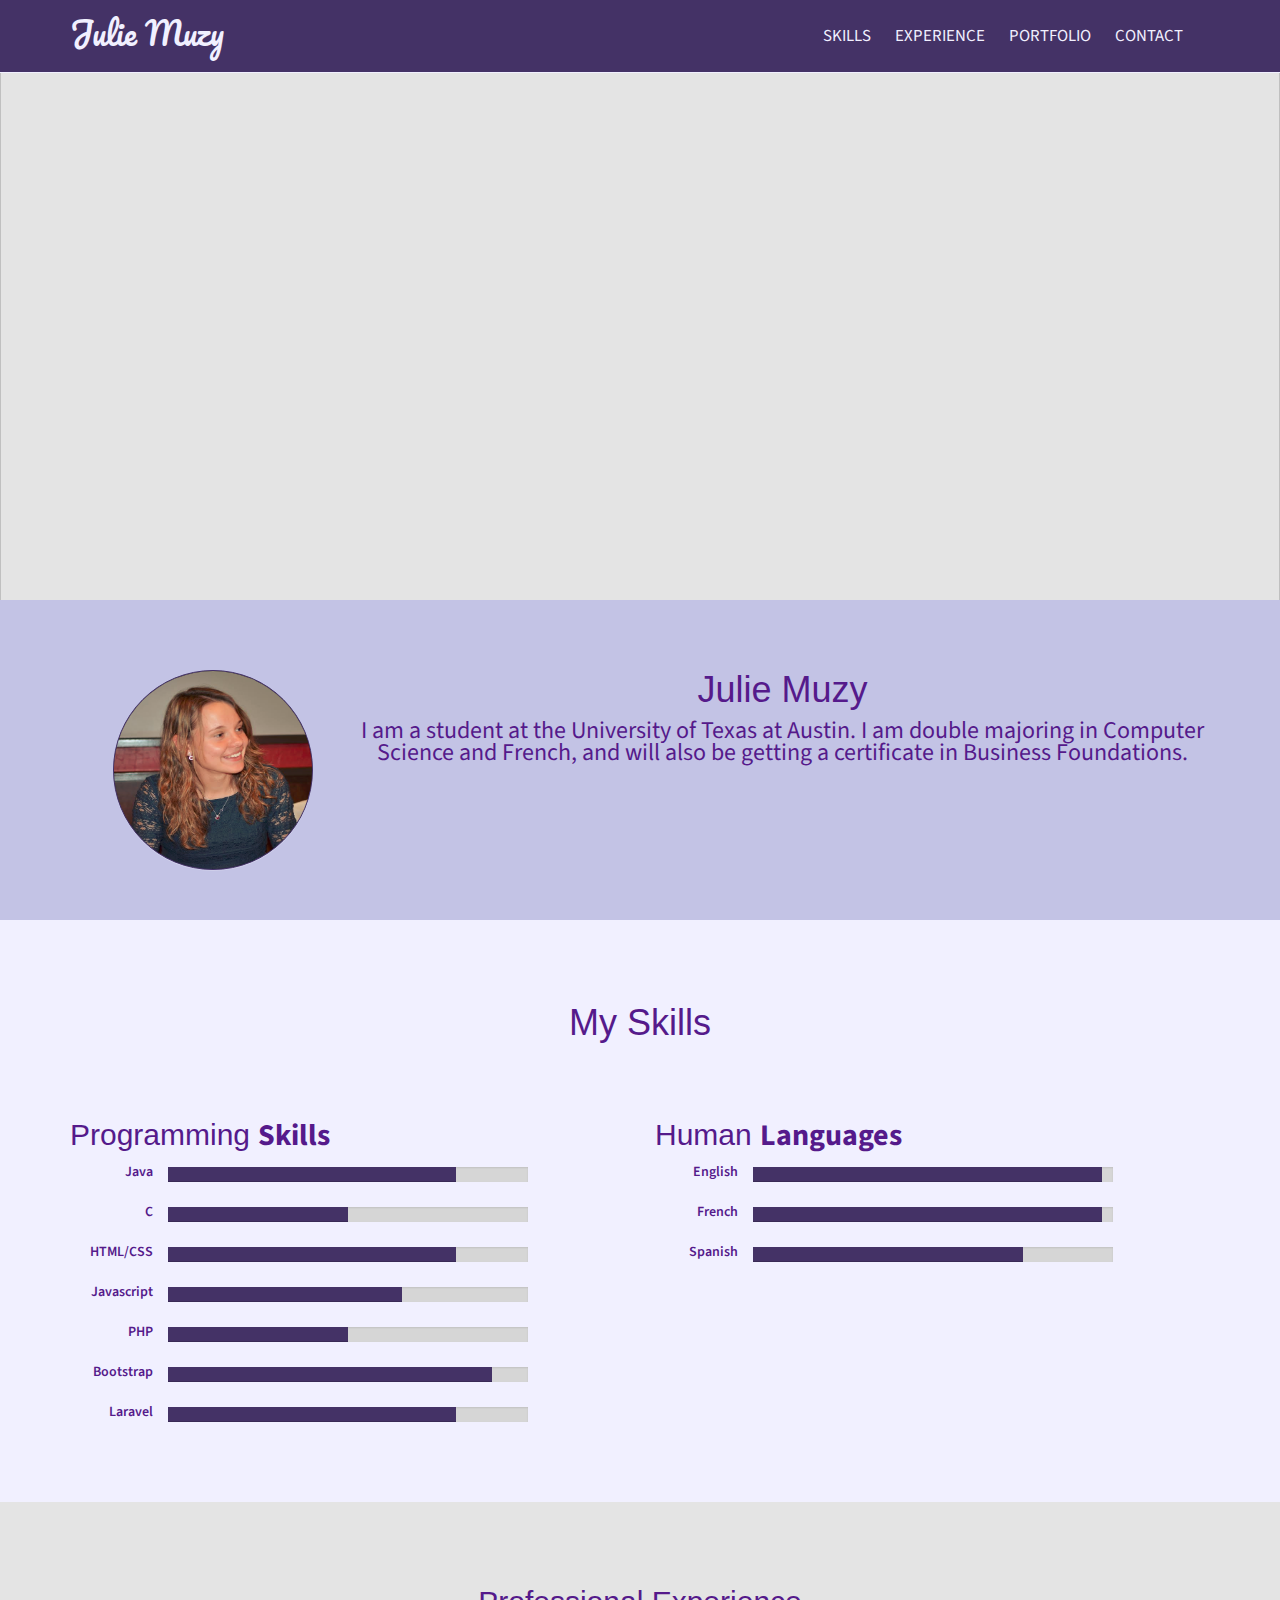
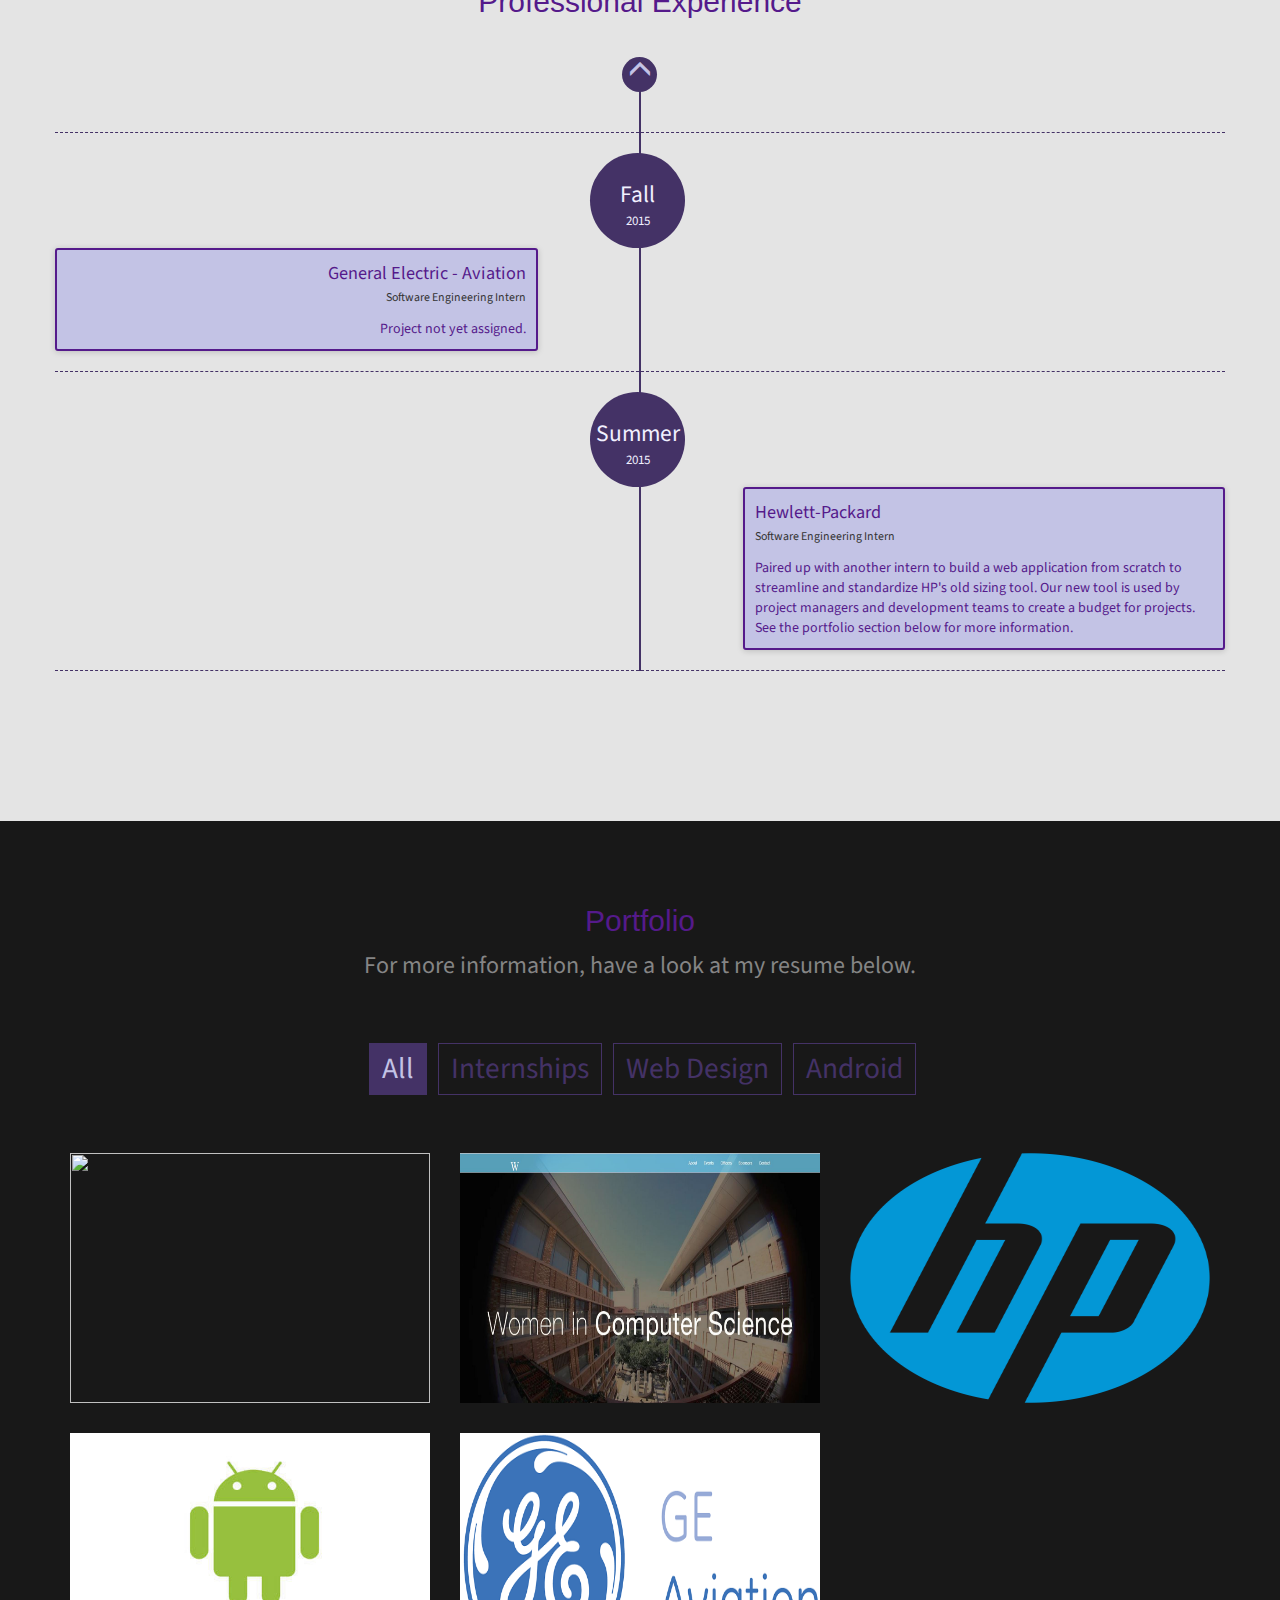
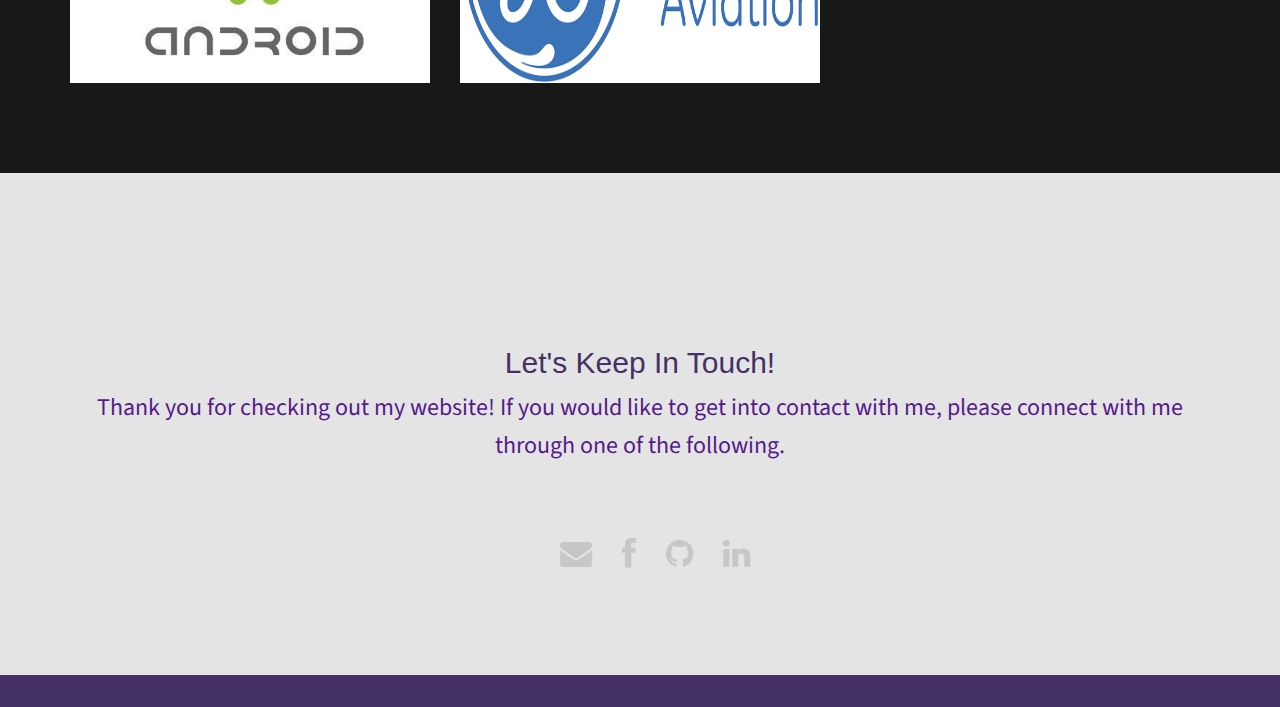
==== index.html @ 25f62593 "Adding current website" ====
<!doctype html>
<!--[if IE 7 ]>    <html lang="en-gb" class="isie ie7 oldie no-js"> <![endif]-->
<!--[if IE 8 ]>    <html lang="en-gb" class="isie ie8 oldie no-js"> <![endif]-->
<!--[if IE 9 ]>    <html lang="en-gb" class="isie ie9 no-js"> <![endif]-->
<!--[if (gt IE 9)|!(IE)]><!-->
<html lang="en-gb" class="no-js">
<!--<![endif]-->
<head>
    <meta charset="utf-8">
    <meta name="viewport" content="width=device-width, initial-scale=1, maximum-scale=1">
    <!--[if lt IE 9]> 
    <meta http-equiv="X-UA-Compatible" content="IE=edge,chrome=1">
    <![endif]-->
    <title>Julie Muzy</title>
    <meta name="description" content="">

    <!--[if lt IE 9]>
        <script src="http://html5shim.googlecode.com/svn/trunk/html5.js"></script>
    <![endif]-->
    <!--[if lte IE 8]>
		<script type="text/javascript" src="http://explorercanvas.googlecode.com/svn/trunk/excanvas.js"></script>
	<![endif]-->
    <!-- Bootstrap Stuff -->
    <link rel="stylesheet" href="bootstrap/css/bootstrap.min.css" />

    


    <!-- Neu Stuff -->
    <link rel="stylesheet" href="neu/css/bootstrap.min.css" />
    <link rel="stylesheet" type="text/css" href="neu/css/isotope.css" media="screen" />
    <link rel="stylesheet" href="neu/js/fancybox/jquery.fancybox.css" type="text/css" media="screen" />
    <link rel="stylesheet" type="text/css" href="neu/css/da-slider.css" />
    <!-- Owl Carousel Assets -->
    <link href="neu/js/owl-carousel/owl.carousel.css" rel="stylesheet">
    <link rel="stylesheet" href="neu/css/styles.css" />
    <!-- Font Awesome -->
    <link href="neu/font/css/font-awesome.min.css" rel="stylesheet">

    <link rel="stylesheet" href="bootstrap/css/myAdditions.css" />
</head>


<body>
    <header class="header">
        <div class="container">
            <nav class="navbar navbar-inverse" role="navigation">
                <div class="navbar-header">
                    <button type="button" id="nav-toggle" class="navbar-toggle" data-toggle="collapse" data-target="#main-nav">
                        <span class="sr-only">Toggle navigation</span>
                        <span class="icon-bar"></span>
                        <span class="icon-bar"></span>
                        <span class="icon-bar"></span>
                    </button>
                    <a href="#" class="navbar-brand scroll-top logo"><b>Julie Muzy</b></a>
                </div>
 

                <div id="main-nav" class="collapse navbar-collapse">
                    <ul class="nav navbar-nav" id="mainNav">
                        <li><a href="#skills" class="scroll-link">Skills</a></li>
                        <li><a href="#experience" class="scroll-link">Experience</a></li>
                        <li><a href="#portfolio" class="scroll-link">Portfolio</a></li>
                        <li><a href="#contactUs" class="scroll-link">Contact</a></li>
                    </ul>
                </div>
            </nav>
        </div>
    </header>


<!-- Top banner with pictures -->
    <div id="#top"></div>
    <section id="home">
    	<ul class="rslides">
		  <li><img src="images/header_pics/blue_bonnets.jpg" alt="" style="height: 600px; padding-top: 50px"></li>
		  <li><img src="images/header_pics/lac_anncey.jpg" alt="" style="height: 600px; padding-top: 50px"></li>
		  <li><img src="images/header_pics/machu_picchu.jpg" alt="" style="height: 600px; padding-top: 50px"></li>
		  <li><img src="images/header_pics/new_york.jpg" alt="" style="height: 600px; padding-top: 50px"></li>
		  <li><img src="images/header_pics/maisons_suspendues.jpg" alt="" style="height: 600px; padding-top: 50px"></li>
		</ul>
    </section>


    <!-- My face, description of me -->
    <section id="introText" style="background-color: #C3C3E5">
        <div class="container">
            <div class="text-center">
                <div class = "col-md-3">
                    <img class="cut-out circle mem" src="images/juliemuzy.jpg" alt = "Julie Muzy" />
                </div>
                <div class="col=md-9">
               		<h1 style="color: #551A8B">Julie Muzy</h1>
                    <p style="color: #551A8B; font-size: 24px; text-align: center">I am a student at the University of Texas at Austin. I am double majoring in Computer Science and French, and will also be getting a certificate in Business Foundations. </p>
                </div>
            </div>
        </div>
	</section>


    
    <!--Skills-->
    <section id="skills" class="secPad white" style="background-color: #F1F0FF">
    	<div class="container">
        	<div class="heading text-center">
                <h1 style="color: #551A8B">My Skills</h1>
            </div>
        	<div class="row">
                <div class="col-sm-6">
                    <h2 style="color: #551A8B">Programming <strong>Skills</strong></h2>
                    <div class="row">
                        <div class="col-md-2 skilltitle">Java</div>
                        <div class="col-md-8">
                            <div class="progress">
                                <div class="progress-bar" role="progressbar" aria-valuenow="80" aria-valuemin="0" aria-valuemax="100" style="width: 80%;">
                                    <span class="sr-only">80% Complete</span>
                                </div>
                            </div>
                        </div>
                    </div>
                    <div class="row">
                        <div class="col-md-2 skilltitle" >C</div>
                        <div class="col-md-8">
                            <div class="progress">
                                <div class="progress-bar" role="progressbar" aria-valuenow="50" aria-valuemin="0" aria-valuemax="100" style="width: 50%;">
                                    <span class="sr-only">50% Complete</span>
                                </div>
                            </div>
                        </div>
                    </div>
                    <div class="row">
                        <div class="col-md-2 skilltitle">HTML/CSS</div>
                        <div class="col-md-8">
                            <div class="progress">
                                <div class="progress-bar" role="progressbar" aria-valuenow="80" aria-valuemin="0" aria-valuemax="100" style="width: 80%;">
                                    <span class="sr-only">80% Complete</span>
                                </div>
                            </div>
                        </div>
                    </div>
                    <div class="row">
                        <div class="col-md-2 skilltitle">Javascript</div>
                        <div class="col-md-8">
                            <div class="progress">
                                <div class="progress-bar" role="progressbar" aria-valuenow="65" aria-valuemin="0" aria-valuemax="100" style="width: 65%;">
                                    <span class="sr-only">65% Complete</span>
                                </div>
                            </div>
                        </div>
                    </div> 
                    <div class="row">
                        <div class="col-md-2 skilltitle">PHP</div>
                        <div class="col-md-8">
                            <div class="progress">
                                <div class="progress-bar" role="progressbar" aria-valuenow="50" aria-valuemin="0" aria-valuemax="100" style="width: 50%;">
                                    <span class="sr-only">50% Complete</span>
                                </div>
                            </div>
                        </div>
                    </div>  
                    <div class="row">
                        <div class="col-md-2 skilltitle">Bootstrap</div>
                        <div class="col-md-8">
                            <div class="progress">
                                <div class="progress-bar" role="progressbar" aria-valuenow="90" aria-valuemin="0" aria-valuemax="100" style="width: 90%;">
                                    <span class="sr-only">90% Complete</span>
                                </div>
                            </div>
                        </div>
                    </div>
                    <div class="row">
                        <div class="col-md-2 skilltitle">Laravel</div>
                        <div class="col-md-8">
                            <div class="progress">
                                <div class="progress-bar" role="progressbar" aria-valuenow="80" aria-valuemin="0" aria-valuemax="100" style="width: 80%;">
                                    <span class="sr-only">80% Complete</span>
                                </div>
                            </div>
                        </div>
                    </div> 
                </div>



                <div class="col-sm-6">
                    <h2 style="color: #551A8B">Human <strong>Languages</strong></h2>
                    <div class="row">
                        <div class="col-md-2 skilltitle">English</div>
                        <div class="col-md-8">
                            <div class="progress">
                                <div class="progress-bar" role="progressbar" aria-valuenow="97" aria-valuemin="0" aria-valuemax="100" style="width: 97%;">
                                    <span class="sr-only">97% Complete</span>
                                </div>
                            </div>
                        </div>
                    </div>
                    <div class="row">
                        <div class="col-md-2 skilltitle">French</div>
                        <div class="col-md-8">
                            <div class="progress">
                                <div class="progress-bar" role="progressbar" aria-valuenow="97" aria-valuemin="0" aria-valuemax="100" style="width: 97%;">
                                    <span class="sr-only">97% Complete</span>
                                </div>
                            </div>
                        </div>
                    </div>
                    <div class="row">
                        <div class="col-md-2 skilltitle">Spanish</div>
                        <div class="col-md-8">
                            <div class="progress">
                                <div class="progress-bar" role="progressbar" aria-valuenow="75" aria-valuemin="0" aria-valuemax="100" style="width: 75%;">
                                    <span class="sr-only">75% Complete</span>
                                </div>
                            </div>
                        </div>
                    </div>
                </div>
            </div>
        </div>        
    </section>
    

    <!--Experience - most recent at the top-->
    <section id="experience" class="secPad">
    	<div class="container">     
           <div class="heading text-center">
                <h2 style="color: #551A8B">Professional Experience</h2>
            </div>
	        <div id="timeline">
		        <div class="row timeline-movement timeline-movement-top">
			        <div class="timeline-badge timeline-future-movement">
			            <span class="glyphicon glyphicon-menu-up"></span>
			        </div>
	    		</div>


	    		<!-- ADD NEW EXPERIENCE HERE -->


				<!-- GE Aviation- Software Engineering Intern - Fall 2015 -->
			    <div class="row timeline-movement">
			        <div class="timeline-badge">
			            <span class="timeline-balloon-date-day">Fall</span>
			            <span class="timeline-balloon-date-month">2015</span>
			        </div>
			        <div class="col-sm-6  timeline-item">
			            <div class="row">
			                <div class="col-sm-10">
			                    <div class="timeline-panel credits">
			                        <ul class="timeline-panel-ul">
			                            <li><span class="importo">General Electric - Aviation</span></li>
			                            <li><p><small class="text-muted">Software Engineering Intern</small></p> </li>
			                            <li><span class="causale">Project not yet assigned.</span> </li>
			                            
			                        </ul>
			                    </div>
			                </div>
			            </div>
			        </div>
			    </div> <!-- end GE -->

			    <!-- HP- Software Engineering Intern - Summer 2015 -->
			    <div class="row timeline-movement">
			        <div class="timeline-badge">
			            <span class="timeline-balloon-date-day">Summer</span>
			            <span class="timeline-balloon-date-month">2015</span>
			        </div>
					<div class="col-sm-offset-6 col-sm-6  timeline-item">
			            <div class="row">
			                <div class="col-sm-offset-2 col-sm-10">
			                    <div class="timeline-panel debits">
			                        <ul class="timeline-panel-ul">
			                            <li><span class="importo">Hewlett-Packard</span></li>
			                            <li><p><small class="text-muted">Software Engineering Intern</small></p> </li>
			                            <li><span class="causale">Paired up with another intern to build a web application from scratch to streamline and standardize HP's old sizing tool. Our new tool is used by project managers and development teams to create a budget for projects. See the portfolio section below for more information. </span> </li>
			                            
			                        </ul>
			                    </div>
			    
			                </div>
			            </div>
			        </div>
			    </div> <!-- end HP -->
			</div>
		</div>
	</section>
    
  
   <!--Portfolio-->
    <section id="portfolio" class="page-section section appear clearfix secPad">
        <div class="container">
            <div class="heading text-center">
                <h2 style="color: #551A8B">Portfolio</h2>
                <p style="font-size: 24px;">For more information, have a look at my resume below.</p>
            </div>

            <div class="row">
                <nav id="filter" class="col-md-12 text-center">
                    <ul>
                        <li><a href="#" class="current btn-theme btn-small" data-filter="*">All</a></li>
                        <li><a href="#" class="btn-theme btn-small" data-filter=".internship">Internships</a></li>
                        <li><a href="#" class="btn-theme btn-small" data-filter=".web">Web Design</a></li>
                        <li><a href="#" class="btn-theme btn-small" data-filter=".android">Android</a></li>
                    </ul>
                </nav>
                <div class="col-md-12">
                    <div class="row">
                        <div class="portfolio-items isotopeWrapper clearfix" id="3">

                        <!-- Resume -->
                        	<article class="col-sm-4 isotopeItem">
                                <div class="portfolio-item">
                                    <img src="images/resume_screenshot.jpg"/>
                                    <div class="portfolio-desc align-center">
                                        <div class="folio-info">
                                            <a href="images/website_resume.pdf"class="fancybox">
                                                <h5>Resume</h5>
                                                <i class="fa fa-arrows-alt fa-2x"></i></a>
                                        </div>
                                    </div>
                                </div>
                            </article>
                            
                            <!-- WiCS Website -->
                            <article class="col-sm-4 isotopeItem web">
                                <div class="portfolio-item">
                                    <img src="wics/wics_homescreen.jpg" alt="" />
                                    <div class="portfolio-desc align-center">
                                        <div class="folio-info">
                                            <a href="wics/index.html" class="fancybox">
                                                <h5>WiCS Website</h5>
                                                <i class="fa fa-arrows-alt fa-2x"></i></a>
                                        </div>
                                    </div>
                                </div>
                            </article>

                            <!-- HP Summer 2015 -->
                            <article class="col-sm-4 isotopeItem web internship">
                                <div class="portfolio-item">
                                    <img src="images/hp_logo.png" alt="" />
                                    <div class="portfolio-desc align-center">
                                        <div class="folio-info">
                                            <a href="hpInternship2015.html" class="fancybox">
                                                <h5>Hewlett-Packard</h5>
                                                <i class="fa fa-arrows-alt fa-2x"></i></a>
                                        </div>
                                    </div>
                                </div>
                            </article>

                            <!-- CodeU Summer 2015 -->
                            <article class="col-sm-4 isotopeItem android">
                                <div class="portfolio-item">
                                    <img src="images/android_logo.jpg" alt="" />
                                    <div class="portfolio-desc align-center">
                                        <div class="folio-info">
                                            <a href="https://play.google.com/store/apps/details?id=com.cooku" class="fancybox">
                                                <h5>Google CodeU</h5>
                                                <i class="fa fa-arrows-alt fa-2x"></i></a>
                                        </div>
                                    </div>
                                </div>
                            </article>

                            <!-- GE Fall 2015 -->
                            <article class="col-sm-4 isotopeItem internship">
                                <div class="portfolio-item">
                                    <img src="images/ge_logo.png" alt="" />
                                    <div class="portfolio-desc align-center">
                                        <div class="folio-info">
                                            <a href="images/ge_logo.png" class="fancybox">
                                                <h5>GE Aviation</h5>
                                                <h6>Coming Fall 2015</h6>
                                                <i class="fa fa-arrows-alt fa-2x"></i></a>
                                        </div>
                                    </div>
                                </div>
                            </article>

                            
    
                        </div>
                    </div>
                </div>
            </div>
        </div>
    </section>

	<!--Contact -->
    <section id="contactUs" class="page-section secPad">
        <div class="container">
            <div class="row">
                <div class="heading text-center">
                    <!-- Heading -->
                    <h2>Let's Keep In Touch!</h2>
                    <p style="color: #551A8B; font-size: 24px; text-align: center">Thank you for checking out my website! If you would like to get into contact with me, please connect with me through one of the following. </p>
                </div>
            </div>
            <!-- Links to contect me -->
            <div class="container">
	            <div class="social text-center">
	            	<a href="mailto: julie.muzy@utexas.edu"><i class="fa fa-envelope"></i></a>
	                <a href="https://www.facebook.com/julie.muzy"><i class="fa fa-facebook"></i></a>
	                <a href="https://github.com/JulieM13"><i class="fa fa-github"></i></a>
	                <a href="https://www.linkedin.com/in/juliemuzy"><i class="fa fa-linkedin"></i></a>
	            </div>
	            <div class="clear"></div>
	        </div>
        </div>
    </section>

    <!-- Fake footer, smaller than normal footer -->
    <section id="fake_footer">
	    <div class="row" style="background-color: #443266; margin-left: 0px; margin-right: 0px">
	    	<p style="color: transparent">&nbsp;</p>
	    </div>
    </section>
    
    <!--[if lte IE 8]><script src="//ajax.googleapis.com/ajax/libs/jquery/1.11.0/jquery.min.js"></script><![endif]-->
    <script src="neu/js/modernizr-latest.js"></script>
    <script src="neu/js/jquery-1.8.2.min.js" type="text/javascript"></script>
    <script src="neu/js/bootstrap.min.js" type="text/javascript"></script>
    <script src="neu/js/jquery.isotope.min.js" type="text/javascript"></script>
    <script src="neu/js/fancybox/jquery.fancybox.pack.js" type="text/javascript"></script>
    <script src="neu/js/jquery.nav.js" type="text/javascript"></script>
    <script src="neu/js/jquery.cslider.js" type="text/javascript"></script>
    <script src="neu/js/custom.js" type="text/javascript"></script>
    <script src="neu/js/owl-carousel/owl.carousel.js"></script>
    <script src="neu/js/responsiveslides.min.js" type="text/javascript"></script>




	<script>
	  $(function() {
	    $(".rslides").responsiveSlides();
	  });

	  $(".rslides").responsiveSlides({
		  auto: true,             // Boolean: Animate automatically, true or false
		  speed: 500,            // Integer: Speed of the transition, in milliseconds
		  timeout: 4000,          // Integer: Time between slide transitions, in milliseconds
		  pager: false,           // Boolean: Show pager, true or false
		  nav: false,             // Boolean: Show navigation, true or false
		  random: false,          // Boolean: Randomize the order of the slides, true or false
		  pause: false,           // Boolean: Pause on hover, true or false
		  pauseControls: true,    // Boolean: Pause when hovering controls, true or false
		  prevText: "Previous",   // String: Text for the "previous" button
		  nextText: "Next",       // String: Text for the "next" button
		  maxwidth: "",           // Integer: Max-width of the slideshow, in pixels
		  navContainer: "",       // Selector: Where controls should be appended to, default is after the 'ul'
		  manualControls: "",     // Selector: Declare custom pager navigation
		  namespace: "rslides",   // String: Change the default namespace used
		  before: function(){},   // Function: Before callback
		  after: function(){}     // Function: After callback
		});

	</script>

<!-- Google Analytics -->
	<script>
  (function(i,s,o,g,r,a,m){i['GoogleAnalyticsObject']=r;i[r]=i[r]||function(){
  (i[r].q=i[r].q||[]).push(arguments)},i[r].l=1*new Date();a=s.createElement(o),
  m=s.getElementsByTagName(o)[0];a.async=1;a.src=g;m.parentNode.insertBefore(a,m)
  })(window,document,'script','//www.google-analytics.com/analytics.js','ga');

  ga('create', 'UA-65747106-1', 'auto');
  ga('send', 'pageview');

</script>


</body>
</html>
---- neu/css/isotope.css ----
/* Start: Recommended Isotope styles */

/**** Isotope Filtering ****/

.isotope-item {
  z-index: 2;
}

.isotope-hidden.isotope-item {
  pointer-events: none;
  z-index: 1;
}

/**** Isotope CSS3 transitions ****/

.isotope,
.isotope .isotope-item {
  -webkit-transition-duration: 0.8s;
     -moz-transition-duration: 0.8s;
      -ms-transition-duration: 0.8s;
       -o-transition-duration: 0.8s;
          transition-duration: 0.8s;
}

.isotope {
  -webkit-transition-property: height, width;
     -moz-transition-property: height, width;
      -ms-transition-property: height, width;
       -o-transition-property: height, width;
          transition-property: height, width;
}

.isotope .isotope-item {
  -webkit-transition-property: -webkit-transform, opacity;
     -moz-transition-property:    -moz-transform, opacity;
      -ms-transition-property:     -ms-transform, opacity;
       -o-transition-property:         top, left, opacity;
          transition-property:         transform, opacity;
}

/**** disabling Isotope CSS3 transitions ****/

.isotope.no-transition,
.isotope.no-transition .isotope-item,
.isotope .isotope-item.no-transition {
  -webkit-transition-duration: 0s;
     -moz-transition-duration: 0s;
      -ms-transition-duration: 0s;
       -o-transition-duration: 0s;
          transition-duration: 0s;
}

/* End: Recommended Isotope styles */



/* disable CSS transitions for containers with infinite scrolling*/
.isotope.infinite-scrolling {
  -webkit-transition: none;
     -moz-transition: none;
      -ms-transition: none;
       -o-transition: none;
          transition: none;
}



/**** Isotope styles ****/

/* required for containers to inherit vertical size from window */
/*html,
body {
  height: 100%;
}*/

#container {
  border: 1px solid #666;
  padding: 5px;
  margin-bottom: 20px;
}

.element {
  width: 110px;
  height: 110px;
  margin: 5px;
  float: left;
  overflow: hidden;
  position: relative;
  background: #888;
  color: #222;
  -webkit-border-top-right-radius: 1.2em;
      -moz-border-radius-topright: 1.2em;
          border-top-right-radius: 1.2em;
}

.element.alkali          { background: #F00; background: hsl(   0, 100%, 50%); }
.element.alkaline-earth  { background: #F80; background: hsl(  36, 100%, 50%); }
.element.lanthanoid      { background: #FF0; background: hsl(  72, 100%, 50%); }
.element.actinoid        { background: #0F0; background: hsl( 108, 100%, 50%); }
.element.transition      { background: #0F8; background: hsl( 144, 100%, 50%); }
.element.post-transition { background: #0FF; background: hsl( 180, 100%, 50%); }
.element.metalloid       { background: #08F; background: hsl( 216, 100%, 50%); }
.element.other.nonmetal  { background: #00F; background: hsl( 252, 100%, 50%); }
.element.halogen         { background: #F0F; background: hsl( 288, 100%, 50%); }
.element.noble-gas       { background: #F08; background: hsl( 324, 100%, 50%); }


.element * {
  position: absolute;
  margin: 0;
}

.element .symbol {
  left: 0.2em;
  top: 0.4em;
  font-size: 3.8em;
  line-height: 1.0em;
  color: #FFF;
}
.element.large .symbol {
  font-size: 4.5em;
}

.element.fake .symbol {
  color: #000;
}

.element .name {
  left: 0.5em;
  bottom: 1.6em;
  font-size: 1.05em;
}

.element .weight {
  font-size: 0.9em;
  left: 0.5em;
  bottom: 0.5em;
}

.element .number {
  font-size: 1.25em;
  font-weight: bold;
  color: hsla(0,0%,0%,.5);
  right: 0.5em;
  top: 0.5em;
}

.variable-sizes .element.width2 { width: 230px; }

.variable-sizes .element.height2 { height: 230px; }

.variable-sizes .element.width2.height2 {
  font-size: 2.0em;
}

.element.large,
.variable-sizes .element.large,
.variable-sizes .element.large.width2.height2 {
  font-size: 3.0em;
  width: 350px;
  height: 350px;
  z-index: 100;
}

.clickable .element:hover {
  cursor: pointer;
}

.clickable .element:hover h3 {
  text-shadow:
    0 0 10px white,
    0 0 10px white
  ;
}

.clickable .element:hover h2 {
  color: white;
}
---- neu/css/da-slider.css ----
.da-slider{
	width: 100%;
	min-width: 520px;
	height: 500px;
	position: relative;
	margin: 4% auto;
	overflow: hidden;
	/*background: transparent url(../images/waves.gif) repeat 0% 0%;
	border-top: 8px solid #efc34a;
	border-bottom: 8px solid #efc34a;
	box-shadow: 0px 1px 1px rgba(0,0,0,0.2), 0px -2px 1px #fff;*/ 
	-webkit-transition: background-position 1s ease-out 0.3s;
	-moz-transition: background-position 1s ease-out 0.3s;
	-o-transition: background-position 1s ease-out 0.3s;
	-ms-transition: background-position 1s ease-out 0.3s;
	transition: background-position 1s ease-out 0.3s;
}
.da-slide{
	position: absolute;
	width: 100%;
	height: 100%;
	top: 0px;
	left: 0px; 
	text-align: left;
}
.da-slide-current{
	z-index: 1000;
}
.da-slider-fb .da-slide{
	left: 100%;
}
.da-slider-fb  .da-slide.da-slide-current{
	left: 0px;
}
.da-slide h2,
.da-slide p,
.da-slide .da-link,
.da-slide .da-img{
	position: absolute;
	opacity: 0;
	left: 110%;
}
.da-slider-fb .da-slide h2,
.da-slider-fb .da-slide p,
.da-slider-fb .da-slide .da-link{
	left: 10%;
	opacity: 1;
}
.da-slider-fb .da-slide .da-img{
	left: 60%;
	opacity: 1;
}
.da-slide h2{
	color: #fff;
	font-size: 66px;
	width: 50%;
	top: 60px;
	white-space: nowrap;
	z-index: 10;
	text-shadow: 1px 1px 1px rgba(0,0,0,0.1); 
	font-weight: 700;
}
.da-slide p{
	width: 45%;
	top: 155px;
	color: #916c05;
	font-size: 18px;
	line-height: 26px;
	height: 80px;
	overflow: hidden;
	font-style: italic;
	font-weight: 400;
	font-style: italic;
}
.da-slide .da-img{
	text-align: center;
	width: 30%;
	top: 70px;
	height: 256px;
	line-height: 320px;
	left: 110%; /*60%*/
}
.da-slide .da-link{
	top: 270px; /*depends on p height*/
	color: #fff;
	text-shadow: 1px 1px 1px rgba(0,0,0,0.2);
	border: 3px solid rgba(255,255,255,0.8);
	padding: 2px 20px 0px;
	font-size: 16px;
	line-height: 30px;
	width: auto;
	text-align: center;
	background: rgba(255,255,255,0.2);
}
.da-slide .da-link:hover{
	background: rgba(255,255,255,0.3);
}
.da-dots{
	width: 100%;
	position: absolute;
	text-align: center;
	left: 0px;
	bottom: 20px;
	z-index: 2000;
	-moz-user-select: none;
	-webkit-user-select: none;
}
.da-dots span{
	display: inline-block;
	position: relative;
	width: 12px;
	height: 12px;
	border-radius: 50%;
	background: #fb6c00;
	margin: 3px;
	cursor: pointer;
	box-shadow: 
		1px 1px 1px rgba(0,0,0,0.1) inset, 
		1px 1px 1px rgba(255,255,255,0.1);
}
.da-dots span.da-dots-current:after{
	content: '';
	width: 8px;
	height: 8px;
	position: absolute;
	top: 2px;
	left: 2px;
	border-radius: 50%;
	background: rgb(255,255,255);
	background: -moz-linear-gradient(top, rgba(255,255,255,1) 0%, rgba(246,246,246,1) 47%, rgba(237,237,237,1) 100%);
	background: -webkit-gradient(linear, left top, left bottom, color-stop(0%,rgba(255,255,255,1)), color-stop(47%,rgba(246,246,246,1)), color-stop(100%,rgba(237,237,237,1)));
	background: -webkit-linear-gradient(top, rgba(255,255,255,1) 0%,rgba(246,246,246,1) 47%,rgba(237,237,237,1) 100%);
	background: -o-linear-gradient(top, rgba(255,255,255,1) 0%,rgba(246,246,246,1) 47%,rgba(237,237,237,1) 100%);
	background: -ms-linear-gradient(top, rgba(255,255,255,1) 0%,rgba(246,246,246,1) 47%,rgba(237,237,237,1) 100%);
	background: linear-gradient(top, rgba(255,255,255,1) 0%,rgba(246,246,246,1) 47%,rgba(237,237,237,1) 100%);
	filter: progid:DXImageTransform.Microsoft.gradient( startColorstr='#ffffff', endColorstr='#ededed',GradientType=0 );
}
.da-arrows{
	-moz-user-select: none;
	-webkit-user-select: none;
}
.da-arrows span{
	position: absolute;
	top: 50%;
	height: 30px;
	width: 30px;
	border-radius: 50%;
	background:rgba(255, 255, 255, 0.29);    
	cursor: pointer;
	z-index: 2000;
	opacity: 0;
	box-shadow: 
		1px 1px 1px rgba(0,0,0,0.1) inset, 
		1px 1px 1px rgba(255,255,255,0.1);
	-webkit-transition: opacity 0.4s ease-in-out-out 0.2s;
	-moz-transition: opacity 0.4s ease-in-out-out 0.2s;
	-o-transition: opacity 0.4s ease-in-out-out 0.2s;
	-ms-transition: opacity 0.4s ease-in-out-out 0.2s;
	transition: opacity 0.4s ease-in-out-out 0.2s;
}
.da-slider:hover .da-arrows span{
	opacity: 1;
}
.da-arrows span:after{
	content: '';
	position: absolute;
	width: 20px;
	height: 20px;
	top: 5px;
	left: 5px;
	background: transparent url(../images/arrows.png) no-repeat top left;
	border-radius: 50%;
	box-shadow: 1px 1px 2px rgba(0,0,0,0.1);
}
.da-arrows span:hover:after{
	box-shadow: 1px 1px 4px rgba(0,0,0,0.3);
}
.da-arrows span:active:after{
	box-shadow: 1px 1px 1px rgba(255,255,255,0.1);
}
.da-arrows span.da-arrows-next:after{
	background-position: top right;
}
.da-arrows span.da-arrows-prev{
	left: 15px;
}
.da-arrows span.da-arrows-next{
	right: 15px;
}

.da-slide-current h2,
.da-slide-current p,
.da-slide-current .da-link{
	left: 10%;
	opacity: 1;
}
.da-slide-current .da-img{
	left: 60%;
	opacity: 1;
}
/* Animation classes and animations */

/* Slide in from the right*/
.da-slide-fromright h2{
	-webkit-animation: fromRightAnim1 0.6s ease-in-out 0.8s both;
	-moz-animation: fromRightAnim1 0.6s ease-in-out 0.8s both;
	-o-animation: fromRightAnim1 0.6s ease-in-out 0.8s both;
	-ms-animation: fromRightAnim1 0.6s ease-in-out 0.8s both;
	animation: fromRightAnim1 0.6s ease-in-out 0.8s both;
}
.da-slide-fromright p{
	-webkit-animation: fromRightAnim2 0.6s ease-in-out 0.8s both;
	-moz-animation: fromRightAnim2 0.6s ease-in-out 0.8s both;
	-o-animation: fromRightAnim2 0.6s ease-in-out 0.8s both;
	-ms-animation: fromRightAnim2 0.6s ease-in-out 0.8s both;
	animation: fromRightAnim2 0.6s ease-in-out 0.8s both;
}
.da-slide-fromright .da-link{
	-webkit-animation: fromRightAnim3 0.4s ease-in-out 1.2s both;
	-moz-animation: fromRightAnim3 0.4s ease-in-out 1.2s both;
	-o-animation: fromRightAnim3 0.4s ease-in-out 1.2s both;
	-ms-animation: fromRightAnim3 0.4s ease-in-out 1.2s both;
	animation: fromRightAnim3 0.4s ease-in-out 1.2s both;
}
.da-slide-fromright .da-img{
	-webkit-animation: fromRightAnim4 0.6s ease-in-out 0.8s both;
	-moz-animation: fromRightAnim4 0.6s ease-in-out 0.8s both;
	-o-animation: fromRightAnim4 0.6s ease-in-out 0.8s both;
	-ms-animation: fromRightAnim4 0.6s ease-in-out 0.8s both;
	animation: fromRightAnim4 0.6s ease-in-out 0.8s both;
}
@-webkit-keyframes fromRightAnim1{
	0%{ left: 110%; opacity: 0; }
	100%{ left: 10%; opacity: 1; }
}
@-webkit-keyframes fromRightAnim2{
	0%{ left: 110%; opacity: 0; }
	100%{ left: 10%; opacity: 1; }
}
@-webkit-keyframes fromRightAnim3{
	0%{ left: 110%; opacity: 0; }
	1%{ left: 10%; opacity: 0; }
	100%{ left: 10%; opacity: 1; }
}
@-webkit-keyframes fromRightAnim4{
	0%{ left: 110%; opacity: 0; }
	100%{ left: 60%; opacity: 1; }
}

@-moz-keyframes fromRightAnim1{
	0%{ left: 110%; opacity: 0; }
	100%{ left: 10%; opacity: 1; }
}
@-moz-keyframes fromRightAnim2{
	0%{ left: 110%; opacity: 0; }
	100%{ left: 10%; opacity: 1; }
}
@-moz-keyframes fromRightAnim3{
	0%{ left: 110%; opacity: 0; }
	1%{ left: 10%; opacity: 0; }
	100%{ left: 10%; opacity: 1; }
}
@-moz-keyframes fromRightAnim4{
	0%{ left: 110%; opacity: 0; }
	100%{ left: 60%; opacity: 1; }
}

@-o-keyframes fromRightAnim1{
	0%{ left: 110%; opacity: 0; }
	100%{ left: 10%; opacity: 1; }
}
@-o-keyframes fromRightAnim2{
	0%{ left: 110%; opacity: 0; }
	100%{ left: 10%; opacity: 1; }
}
@-o-keyframes fromRightAnim3{
	0%{ left: 110%; opacity: 0; }
	1%{ left: 10%; opacity: 0; }
	100%{ left: 10%; opacity: 1; }
}
@-o-keyframes fromRightAnim4{
	0%{ left: 110%; opacity: 0; }
	100%{ left: 60%; opacity: 1; }
}

@-ms-keyframes fromRightAnim1{
	0%{ left: 110%; opacity: 0; }
	100%{ left: 10%; opacity: 1; }
}
@-ms-keyframes fromRightAnim2{
	0%{ left: 110%; opacity: 0; }
	100%{ left: 10%; opacity: 1; }
}
@-ms-keyframes fromRightAnim3{
	0%{ left: 110%; opacity: 0; }
	1%{ left: 10%; opacity: 0; }
	100%{ left: 10%; opacity: 1; }
}
@-ms-keyframes fromRightAnim4{
	0%{ left: 110%; opacity: 0; }
	100%{ left: 60%; opacity: 1; }
}

@keyframes fromRightAnim1{
	0%{ left: 110%; opacity: 0; }
	100%{ left: 10%; opacity: 1; }
}
@keyframes fromRightAnim2{
	0%{ left: 110%; opacity: 0; }
	100%{ left: 10%; opacity: 1; }
}
@keyframes fromRightAnim3{
	0%{ left: 110%; opacity: 0; }
	1%{ left: 10%; opacity: 0; }
	100%{ left: 10%; opacity: 1; }
}
@keyframes fromRightAnim4{
	0%{ left: 110%; opacity: 0; }
	100%{ left: 60%; opacity: 1; }
}
/* Slide in from the left*/
.da-slide-fromleft h2{
	-webkit-animation: fromLeftAnim1 0.6s ease-in-out 0.6s both;
	-moz-animation: fromLeftAnim1 0.6s ease-in-out 0.6s both;
	-o-animation: fromLeftAnim1 0.6s ease-in-out 0.6s both;
	-ms-animation: fromLeftAnim1 0.6s ease-in-out 0.6s both;
	animation: fromLeftAnim1 0.6s ease-in-out 0.6s both;
}
.da-slide-fromleft p{
	-webkit-animation: fromLeftAnim2 0.6s ease-in-out 0.6s both;
	-moz-animation: fromLeftAnim2 0.6s ease-in-out 0.6s both;
	-o-animation: fromLeftAnim2 0.6s ease-in-out 0.6s both;
	-ms-animation: fromLeftAnim2 0.6s ease-in-out 0.6s both;
	animation: fromLeftAnim2 0.6s ease-in-out 0.6s both;
}
.da-slide-fromleft .da-link{
	-webkit-animation: fromLeftAnim3 0.4s ease-in-out 1.2s both;
	-moz-animation: fromLeftAnim3 0.4s ease-in-out 1.2s both;
	-o-animation: fromLeftAnim3 0.4s ease-in-out 1.2s both;
	-ms-animation: fromLeftAnim3 0.4s ease-in-out 1.2s both;
	animation: fromLeftAnim3 0.4s ease-in-out 1.2s both;
}
.da-slide-fromleft .da-img{
	-webkit-animation: fromLeftAnim4 0.6s ease-in-out 0.6s both;
	-moz-animation: fromLeftAnim4 0.6s ease-in-out 0.6s both;
	-o-animation: fromLeftAnim4 0.6s ease-in-out 0.6s both;
	-ms-animation: fromLeftAnim4 0.6s ease-in-out 0.6s both;
	animation: fromLeftAnim4 0.6s ease-in-out 0.6s both;
}
@-webkit-keyframes fromLeftAnim1{
	0%{ left: -110%; opacity: 0; }
	100%{ left: 10%; opacity: 1; }
}
@-webkit-keyframes fromLeftAnim2{
	0%{ left: -110%; opacity: 0; }
	100%{ left: 10%; opacity: 1; }
}
@-webkit-keyframes fromLeftAnim3{
	0%{ left: -110%; opacity: 0; }
	1%{ left: 10%; opacity: 0; }
	100%{ left: 10%; opacity: 1; }
}
@-webkit-keyframes fromLeftAnim4{
	0%{ left: -110%; opacity: 0; }
	100%{ left: 60%; opacity: 1; }
}

@-moz-keyframes fromLeftAnim1{
	0%{ left: -110%; opacity: 0; }
	100%{ left: 10%; opacity: 1; }
}
@-moz-keyframes fromLeftAnim2{
	0%{ left: -110%; opacity: 0; }
	100%{ left: 10%; opacity: 1; }
}
@-moz-keyframes fromLeftAnim3{
	0%{ left: -110%; opacity: 0; }
	1%{ left: 10%; opacity: 0; }
	100%{ left: 10%; opacity: 1; }
}
@-moz-keyframes fromLeftAnim4{
	0%{ left: -110%; opacity: 0; }
	100%{ left: 60%; opacity: 1; }
}

@-o-keyframes fromLeftAnim1{
	0%{ left: -110%; opacity: 0; }
	100%{ left: 10%; opacity: 1; }
}
@-o-keyframes fromLeftAnim2{
	0%{ left: -110%; opacity: 0; }
	100%{ left: 10%; opacity: 1; }
}
@-o-keyframes fromLeftAnim3{
	0%{ left: -110%; opacity: 0; }
	1%{ left: 10%; opacity: 0; }
	100%{ left: 10%; opacity: 1; }
}
@-o-keyframes fromLeftAnim4{
	0%{ left: -110%; opacity: 0; }
	100%{ left: 60%; opacity: 1; }
}

@-ms-keyframes fromLeftAnim1{
	0%{ left: -110%; opacity: 0; }
	100%{ left: 10%; opacity: 1; }
}
@-ms-keyframes fromLeftAnim2{
	0%{ left: -110%; opacity: 0; }
	100%{ left: 10%; opacity: 1; }
}
@-ms-keyframes fromLeftAnim3{
	0%{ left: -110%; opacity: 0; }
	1%{ left: 10%; opacity: 0; }
	100%{ left: 10%; opacity: 1; }
}
@-ms-keyframes fromLeftAnim4{
	0%{ left: -110%; opacity: 0; }
	100%{ left: 60%; opacity: 1; }
}

@keyframes fromLeftAnim1{
	0%{ left: -110%; opacity: 0; }
	100%{ left: 10%; opacity: 1; }
}
@keyframes fromLeftAnim2{
	0%{ left: -110%; opacity: 0; }
	100%{ left: 10%; opacity: 1; }
}
@keyframes fromLeftAnim3{
	0%{ left: -110%; opacity: 0; }
	1%{ left: 10%; opacity: 0; }
	100%{ left: 10%; opacity: 1; }
}
@keyframes fromLeftAnim4{
	0%{ left: -110%; opacity: 0; }
	100%{ left: 60%; opacity: 1; }
}
/* Slide out to the right */
.da-slide-toright h2{
	-webkit-animation: toRightAnim1 0.6s ease-in-out 0.6s both;
	-moz-animation: toRightAnim1 0.6s ease-in-out 0.6s both;
	-o-animation: toRightAnim1 0.6s ease-in-out 0.6s both;
	-ms-animation: toRightAnim1 0.6s ease-in-out 0.6s both;
	animation: toRightAnim1 0.6s ease-in-out 0.6s both;
}
.da-slide-toright p{
	-webkit-animation: toRightAnim2 0.6s ease-in-out 0.3s both;
	-moz-animation: toRightAnim2 0.6s ease-in-out 0.3s both;
	-o-animation: toRightAnim2 0.6s ease-in-out 0.3s both;
	-ms-animation: toRightAnim2 0.6s ease-in-out 0.3s both;
	animation: toRightAnim2 0.6s ease-in-out 0.3s both;
}
.da-slide-toright .da-link{
	-webkit-animation: toRightAnim3 0.4s ease-in-out both;
	-moz-animation: toRightAnim3 0.4s ease-in-out both;
	-o-animation: toRightAnim3 0.4s ease-in-out both;
	-ms-animation: toRightAnim3 0.4s ease-in-out both;
	animation: toRightAnim3 0.4s ease-in-out both;
}
.da-slide-toright .da-img{
	-webkit-animation: toRightAnim4 0.6s ease-in-out both;
	-moz-animation: toRightAnim4 0.6s ease-in-out both;
	-o-animation: toRightAnim4 0.6s ease-in-out both;
	-ms-animation: toRightAnim4 0.6s ease-in-out both;
	animation: toRightAnim4 0.6s ease-in-out both;
}
@-webkit-keyframes toRightAnim1{
	0%{ left: 10%;  opacity: 1; }
	100%{ left: 100%; opacity: 0; }
}
@-webkit-keyframes toRightAnim2{
	0%{ left: 10%;  opacity: 1; }
	100%{ left: 100%; opacity: 0; }
}
@-webkit-keyframes toRightAnim3{
	0%{ left: 10%;  opacity: 1; }
	99%{ left: 10%; opacity: 0; }
	100%{ left: 100%; opacity: 0; }
}
@-webkit-keyframes toRightAnim4{
	0%{ left: 60%;  opacity: 1; }
	30%{ left: 55%;  opacity: 1; }
	100%{ left: 100%; opacity: 0; }
}

@-moz-keyframes toRightAnim1{
	0%{ left: 10%;  opacity: 1; }
	100%{ left: 100%; opacity: 0; }
}
@-moz-keyframes toRightAnim2{
	0%{ left: 10%;  opacity: 1; }
	100%{ left: 100%; opacity: 0; }
}
@-moz-keyframes toRightAnim3{
	0%{ left: 10%;  opacity: 1; }
	99%{ left: 10%; opacity: 0; }
	100%{ left: 100%; opacity: 0; }
}
@-moz-keyframes toRightAnim4{
	0%{ left: 60%;  opacity: 1; }
	30%{ left: 55%;  opacity: 1; }
	100%{ left: 100%; opacity: 0; }
}

@-o-keyframes toRightAnim1{
	0%{ left: 10%;  opacity: 1; }
	100%{ left: 100%; opacity: 0; }
}
@-o-keyframes toRightAnim2{
	0%{ left: 10%;  opacity: 1; }
	100%{ left: 100%; opacity: 0; }
}
@-o-keyframes toRightAnim3{
	0%{ left: 10%;  opacity: 1; }
	99%{ left: 10%; opacity: 0; }
	100%{ left: 100%; opacity: 0; }
}
@-o-keyframes toRightAnim4{
	0%{ left: 60%;  opacity: 1; }
	30%{ left: 55%;  opacity: 1; }
	100%{ left: 100%; opacity: 0; }
}

@-ms-keyframes toRightAnim1{
	0%{ left: 10%;  opacity: 1; }
	100%{ left: 100%; opacity: 0; }
}
@-ms-keyframes toRightAnim2{
	0%{ left: 10%;  opacity: 1; }
	100%{ left: 100%; opacity: 0; }
}
@-ms-keyframes toRightAnim3{
	0%{ left: 10%;  opacity: 1; }
	99%{ left: 10%; opacity: 0; }
	100%{ left: 100%; opacity: 0; }
}
@-ms-keyframes toRightAnim4{
	0%{ left: 60%;  opacity: 1; }
	30%{ left: 55%;  opacity: 1; }
	100%{ left: 100%; opacity: 0; }
}

@keyframes toRightAnim1{
	0%{ left: 10%;  opacity: 1; }
	100%{ left: 100%; opacity: 0; }
}
@keyframes toRightAnim2{
	0%{ left: 10%;  opacity: 1; }
	100%{ left: 100%; opacity: 0; }
}
@keyframes toRightAnim3{
	0%{ left: 10%;  opacity: 1; }
	99%{ left: 10%; opacity: 0; }
	100%{ left: 100%; opacity: 0; }
}
@keyframes toRightAnim4{
	0%{ left: 60%;  opacity: 1; }
	30%{ left: 55%;  opacity: 1; }
	100%{ left: 100%; opacity: 0; }
}
/* Slide out to the left*/
.da-slide-toleft h2{
	-webkit-animation: toLeftAnim1 0.6s ease-in-out both;
	-moz-animation: toLeftAnim1 0.6s ease-in-out both;
	-o-animation: toLeftAnim1 0.6s ease-in-out both;
	-ms-animation: toLeftAnim1 0.6s ease-in-out both;
	animation: toLeftAnim1 0.6s ease-in-out both;
}
.da-slide-toleft p{
	-webkit-animation: toLeftAnim2 0.6s ease-in-out 0.3s both;
	-moz-animation: toLeftAnim2 0.6s ease-in-out 0.3s both;
	-o-animation: toLeftAnim2 0.6s ease-in-out 0.3s both;
	-ms-animation: toLeftAnim2 0.6s ease-in-out 0.3s both;
	animation: toLeftAnim2 0.6s ease-in-out 0.3s both;
}
.da-slide-toleft .da-link{
	-webkit-animation: toLeftAnim3 0.6s ease-in-out 0.6s both;
	-moz-animation: toLeftAnim3 0.6s ease-in-out 0.6s both;
	-o-animation: toLeftAnim3 0.6s ease-in-out 0.6s both;
	-ms-animation: toLeftAnim3 0.6s ease-in-out 0.6s both;
	animation: toLeftAnim3 0.6s ease-in-out 0.6s both;
}
.da-slide-toleft .da-img{
	-webkit-animation: toLeftAnim4 0.6s ease-in-out 0.5s both;
	-moz-animation: toLeftAnim4 0.6s ease-in-out 0.5s both;
	-o-animation: toLeftAnim4 0.6s ease-in-out 0.5s both;
	-ms-animation: toLeftAnim4 0.6s ease-in-out 0.5s both;
	animation: toLeftAnim4 0.6s ease-in-out 0.5s both;
}
@-webkit-keyframes toLeftAnim1{
	0%{ left: 10%;  opacity: 1; }
	30%{ left: 15%;  opacity: 1; }
	100%{ left: -50%; opacity: 0; }
}
@-webkit-keyframes toLeftAnim2{
	0%{ left: 10%;  opacity: 1; }
	30%{ left: 15%;  opacity: 1; }
	100%{ left: -50%; opacity: 0; }
}
@-webkit-keyframes toLeftAnim3{
	0%{ left: 10%;  opacity: 1; }
	100%{ left: -50%; opacity: 0; }
}
@-webkit-keyframes toLeftAnim4{
	0%{ left: 60%;  opacity: 1; }
	70%{ left: 30%;  opacity: 0; }
	100%{ left: -50%; opacity: 0; }
}

@-moz-keyframes toLeftAnim1{
	0%{ left: 10%;  opacity: 1; }
	30%{ left: 15%;  opacity: 1; }
	100%{ left: -50%; opacity: 0; }
}
@-moz-keyframes toLeftAnim2{
	0%{ left: 10%;  opacity: 1; }
	30%{ left: 15%;  opacity: 1; }
	100%{ left: -50%; opacity: 0; }
}
@-moz-keyframes toLeftAnim3{
	0%{ left: 10%;  opacity: 1; }
	100%{ left: -50%; opacity: 0; }
}
@-moz-keyframes toLeftAnim4{
	0%{ left: 60%;  opacity: 1; }
	70%{ left: 30%;  opacity: 0; }
	100%{ left: -50%; opacity: 0; }
}

@-o-keyframes toLeftAnim1{
	0%{ left: 10%;  opacity: 1; }
	30%{ left: 15%;  opacity: 1; }
	100%{ left: -50%; opacity: 0; }
}
@-o-keyframes toLeftAnim2{
	0%{ left: 10%;  opacity: 1; }
	30%{ left: 15%;  opacity: 1; }
	100%{ left: -50%; opacity: 0; }
}
@-o-keyframes toLeftAnim3{
	0%{ left: 10%;  opacity: 1; }
	100%{ left: -50%; opacity: 0; }
}
@-o-keyframes toLeftAnim4{
	0%{ left: 60%;  opacity: 1; }
	70%{ left: 30%;  opacity: 0; }
	100%{ left: -50%; opacity: 0; }
}

@-ms-keyframes toLeftAnim1{
	0%{ left: 10%;  opacity: 1; }
	30%{ left: 15%;  opacity: 1; }
	100%{ left: -50%; opacity: 0; }
}
@-ms-keyframes toLeftAnim2{
	0%{ left: 10%;  opacity: 1; }
	30%{ left: 15%;  opacity: 1; }
	100%{ left: -50%; opacity: 0; }
}
@-ms-keyframes toLeftAnim3{
	0%{ left: 10%;  opacity: 1; }
	100%{ left: -50%; opacity: 0; }
}
@-ms-keyframes toLeftAnim4{
	0%{ left: 60%;  opacity: 1; }
	70%{ left: 30%;  opacity: 0; }
	100%{ left: -50%; opacity: 0; }
}

@keyframes toLeftAnim1{
	0%{ left: 10%;  opacity: 1; }
	30%{ left: 15%;  opacity: 1; }
	100%{ left: -50%; opacity: 0; }
}
@keyframes toLeftAnim2{
	0%{ left: 10%;  opacity: 1; }
	30%{ left: 15%;  opacity: 1; }
	100%{ left: -50%; opacity: 0; }
}
@keyframes toLeftAnim3{
	0%{ left: 10%;  opacity: 1; }
	100%{ left: -50%; opacity: 0; }
}
@keyframes toLeftAnim4{
	0%{ left: 60%;  opacity: 1; }
	70%{ left: 30%;  opacity: 0; }
	100%{ left: -50%; opacity: 0; }
}

@media (min-width: 768px) {
 
}
@media (max-width: 768px) {
 
}
@media (max-width: 480px) {
 
}
---- neu/css/styles.css ----
/*
Red/coral: #443266;
White: #c3c3e5;
black: #333;


dark purple: #443266
light purprle: #C3C3E5
white:  #F1F0FF
bright purple:  #8C489F




*/






@import url(http://fonts.googleapis.com/css?family=Source+Sans+Pro:400,600,700);
@import url(http://fonts.googleapis.com/css?family=Pacifico);

* {
    margin: 0;
    padding: 0;
    font-family: 'Source Sans Pro', sans-serif;
}

body {
    font-size: 14px;
    font-family: 'Source Sans Pro', sans-serif;
    -webkit-font-smoothing: antialiased;
    background: #E4E4E4;
}

::selection {
    color: #c3c3e5;
    background: #443266;
}

::-moz-selection {
    color: #c3c3e5;
    background: #443266;
}

p {
    color: #858585;
	line-height:22px;
}
.white{
	background:#c3c3e5;
	}
.pDark p {
    color: #6D6D6D;
}

.pDark h3 {
    color: #BEBEBE;
}

.btn, .form-control, .team-socials i {
    border-radius: 5px !important;
}

.button-outline {
    -webkit-font-smoothing: antialiased;
    display: inline-block;
    vertical-align: middle;
    zoom: 1;
    color: #c3c3e5;
    padding: 10px 25px;
    border: 2px solid #c3c3e5;
    border-radius: 0px;
    font-size: 16px;
    font-weight: 400;
    background: rgba(255,255,255,0.15);
}

    .button-outline:hover {
        color: #c3c3e5;
        background: rgba(255,255,255,0.35);
    }

a {
    color: #443266;
    text-decoration: none;
    text-shadow: none;
    -webkit-transition: all 0.2s linear;
    -moz-transition: all 0.2s linear;
    -ms-transition: all 0.2s linear;
    -o-transition: all 0.2s linear;
    transition: all 0.2s linear;
}

    a:hover {
        color: #DF3927;
        text-decoration: none;
    }

.btn {
    border: 0px;
    border-radius: 0px;
}
.btn:hover {
background: #F1F0FF;
}

.btn-primary {
    background: #443266;
}

.form-control {
    border-radius: 0px;
}

.mrgn30 {
    margin: 30px 0;
}

.copyright {
    color: #6D6D6D;
    background: #E9E9E9;
    padding: 20px 0;
}

#top {
    position: relative;
}

.topHome {
    position: fixed;
    bottom: 20px;
    right: 20px;
    z-index: 5;
	background: #443266;
}
.topHome .fa-2x {
font-size: 20px;
color:#c3c3e5;
margin: 4px;
}
/* Header 
----------------------------------------------*/
.header {
    position: fixed;
    width: 100%;
    background: #443266;
    z-index: 50;
    border-radius: 0;
    top: 0px;
    border-bottom: 1px solid #F1F0FF;
}

.navbar-inverse .navbar-toggle {
    border-color: #C3C3E5;
    background-color: #C3C3E5;
}
.header .navbar {
margin: 0;
background: transparent !important;
}
    .navbar-inverse .navbar-toggle .icon-bar {
        /*background-color: #F1F0FF*/;
    }

    .navbar-inverse .navbar-toggle:hover, .navbar-inverse .navbar-toggle:focus {
        background: #F1F0FF;
    }

.navbar-inverse .navbar-nav > li > a:hover, .navbar-inverse .navbar-nav > li > a:focus {
    color: #F1F0FF;
}

.navbar-inverse .navbar-toggle:hover .icon-bar {
    background: #F1F0FF;
}
.navbar-inverse .navbar-nav > li > a {
	color: #F1F0FF;
}
.navbar-inverse .navbar-nav > li > a:hover, .navbar-inverse .navbar-nav > li > a:focus {
color:#F1F0FF;
}
.navbar-inverse .navbar-nav > .active > a, .navbar-inverse .navbar-nav > .active > a:hover, .navbar-inverse .navbar-nav > .active > a:focus {
color: #F1F0FF;
background: none;
}	
.navbar-toggle {
}
/*.carousel-inner*/
#myCarousel {
    margin-top: 50px;
    border-bottom: 4px solid #443266;
}

.carousel-inner > .item {
}

.carousel-caption {
    padding: 0px;
    bottom: 40%;
    display: block;
    height: 80px;
}

    .carousel-caption h1 {
        font-size: 45px;
        padding: 10px 15px;
        background: rgba(128, 180, 33, 0.80);
        color: #c3c3e5FFF;
        text-shadow: none;
        font-weight: bold;
        display: inline-block;
    }

    .carousel-caption h3 {
        font-size: 30px;
        color: #1C4604;
        font-weight: bold;
        text-shadow: #c3c3e5 1px 1px 1px;
    }

.actionPanel {
    padding: 25px 0;
    background: #443266;
}

    .actionPanel h3 {
        margin: 0px;
    }

.circle {
    background: #443266;
    height: 60px;
    width: 60px;
    border-radius: 35px;
    color: #c3c3e5;
    line-height: 60px !important;
}
/*----Nav ----*/
.header .navbar-brand {
    float: left;
    padding: 16px 15px;
    line-height: 18px;
    height: 50px;
    /*color:#F1F0FF;*/;
}

.navbar-brand b {
    color: #F1F0FF;
	font-family: 'Pacifico', cursive;
	font-weight:400;
}

.logo {
    font-size: 2.2em;
    text-shadow: none;
    margin: 8px 0 0 0;
}

    .logo:hover {
        color: #5A5A5A;
    }

.header .navbar {
    margin: 0;
    background: #F1F0FF;
    border: 0;
}

.navbar-inverse .navbar-nav > li > a {
    font-size: 1.2em;
    line-height: normal;
    margin: 17px;
    padding: 6px 10px !important;
    border-radius: 5px;
}

.navbar-inverse .navbar-nav > .active > a, .navbar-inverse .navbar-nav > .active > a:hover, .navbar-inverse .navbar-nav > .active > a:focus {
    color: #F1F0FF;
    background: none;
}

.navbar-nav > li:hover > a {
    color: #c3c3e5;
}

.header .navbar-nav > li > a {
    padding: 25px 18px;
    text-transform: uppercase;
}

.page-section {
    width: 100%;
    height: auto;
    padding: 30px 0;
}

.noPadd {
    padding: 0;
}

.page-section {
    font-size: 3.5em;
    margin: 90px 0 30px;
    line-height: 1.2em;
}

    .page-section h1 span {
        font-weight: 200;
    }

.page-section h2 {
    color: #443266;
}

.page-section p {
    font-size: 1.1em;
    line-height: 1.6em;
}

.darkBg {
    background: rgb(44, 44, 44);
}

    .darkBg .fa {
        color: #443266;
    }
/*--- Banner ----*/
.banner-container {
    width: 100%;
    position: relative;
    padding: 0px;
    box-shadow: 0px 0px 1px rgba(0,0,0,0.4);
    /*background: url("../images/banner-bg.jpg") no-repeat;*/
    background-size: 100% 100%;
    background-size: cover;
    margin-top: 60px;
    position: relative;
}

    .banner-container > img {
        width: 100%;
    }

.banner-content {
    position: absolute;
    z-index: 3;
    top: 0px;
    left: 0px;
    right: 0px;
}

    .banner-content h2 {
        color: #c3c3e5;
        font-size: 3.5em;
        margin: 2% 0 30px;
        line-height: 1.2em;
    }

    .banner-content p {
        font-size: 1.6em;
        font-weight: normal;
        font-style: normal;
        color: #c3c3e5;
    }

.da-slider {
    margin: 0 auto !important;
}

.sub-heading {
    padding: 15px 0;
}

    .sub-heading h2 {
        font-size: 18px;
        margin: 15px 0 8px !important;
    }

    .sub-heading p {
        color: #5A5A5A;
    }

.heading { 
    padding: 3px 10px;
    padding-bottom: 15px;
    margin-bottom: 30px;
    display: block;
}

    .heading p {
        font-size: 0.5em;
    }

.pdingBtm30 {
    padding-bottom: 30px;
}

.da-arrows span:after {
    width: 25px;
    height: 24px;
}

.da-arrows span {
    position: absolute;
    top: 50%;
    height: 34px;
    width: 34px;
    border-radius: 60px;
    background: none;
}

.da-dots span {
    display: inline-block;
    position: relative;
    width: 16px;
    height: 16px;
    border-radius: 0px;
    background: rgba(255, 255, 255, 0.13);
    margin: 3px;
    cursor: pointer;
    box-shadow: 1px 1px 1px rgba(0,0,0,0.6) inset, 1px 1px 1px rgba(255,255,255,0.1);
    border: 2px solid rgba(255, 255, 255, 0.6);
}
.secPad{
	padding:60px 0;
}
/*Intro Content*/
#introText {
padding:50px 0;
background:#c3c3e5;
}

#aboutUs .txtHead{
background:#c3c3e5;
padding:20px 10px;
}
#aboutUs .txtHead .fa {
font-size: 58px;
color: #5E5E5E;
}
.tileBox p{
    background-color: #f0f0f0;
font-size: 15px;
color: #777777;
padding: 20px;
margin: 0px;
}
/*parlex*/
.bg-parlex {
padding-top: 0px;
background-image: url('../images/banner-bg.jpg');
background-size: cover;
background-repeat: no-repeat;
background-attachment: fixed;
}
.parlex-back {
padding: 30px 0;
background-color: rgba(0, 0, 0, 0.37);
color: #FDFDFD !important;
}
/*Skills*/
.skilltitle {
text-align: right;
font-weight: 600;
padding-right: 0px;
color: #551A8B;
}
.progress {
border-radius: 0px;
height: 15px;
margin-top: 5px;
background-color: #D6D6D6;
}
.progress .progress-bar {
background-color: #443266;
}
/*Skills*/

/*Timeline*/

#timeline {
  list-style: none;
  position: relative;
}
#timeline:before {
  top: 0;
  bottom: 0;
  position: absolute;
  content: " ";
  width: 2px;
  background-color: #443266;
  left: 50%;
  margin-left: -1.5px;
}
#timeline .clearFix {
  clear: both;
  height: 0;
}
#timeline .timeline-badge {
  color: #c3c3e5;
  width: 95px;
  height: 95px;
  font-size: 1.2em;
  text-align: center;
  position: relative;
  top: 20px;
  left: 50%;
  margin-left: -50px;
  background-color: #443266;
  z-index: 36;
  border-top-right-radius: 50%;
  border-top-left-radius: 50%;
  border-bottom-right-radius: 50%;
  border-bottom-left-radius: 50%;
}
#timeline .timeline-badge span.timeline-balloon-date-day {
  font-size: 1.4em;
  position: relative;
  top: 25px;
  color: #F1F0FF;
}
#timeline .timeline-badge span.timeline-balloon-date-month {
  font-size: 13px;
  position: relative;
  top: 26px;  
  display: inherit;
  color: #F1F0FF;
}
#timeline .timeline-badge.timeline-filter-movement {
  background-color: #c3c3e5fff;
  font-size: 1.7em;
  height: 35px;
  margin-left: -18px;
  width: 35px;
  top: 40px;
}
#timeline .timeline-badge.timeline-filter-movement a span {
  color: #F1F0FF;
  font-size: 1.3em;
  top: -1px;
}
#timeline .timeline-badge.timeline-future-movement {
  background-color: #c3c3e5fff;
  height: 35px;
  width: 35px;
  font-size: 1.7em;
  top: -16px;
  margin-left: -18px;
}
#timeline .timeline-badge.timeline-future-movement a span {
  color: #F1F0FF;
  font-size: .9em;
  top: 2px;
  left: 1px;
}
#timeline .timeline-movement {
  border-bottom: dashed 1px #443266;
  position: relative;
}
#timeline .timeline-movement.timeline-movement-top {
  height: 60px;
}
#timeline .timeline-movement .timeline-item {
  padding: 20px 0;
}
#timeline .timeline-movement .timeline-item .timeline-panel {
  border: 2px solid #551A8B;
  border-radius: 3px;
  background-color: #C3C3E5;
  color: #551A8B;
  padding: 10px;
  position: relative;
  -webkit-box-shadow: 0 1px 6px rgba(0, 0, 0, 0.175);
  box-shadow: 0 1px 6px rgba(0, 0, 0, 0.175);
}
#timeline .timeline-movement .timeline-item .timeline-panel .timeline-panel-ul {
  list-style: none;
  padding: 0;
  margin: 0;
}
#timeline .timeline-movement .timeline-item .timeline-panel.credits .timeline-panel-ul {
  text-align: right;
}
#timeline .timeline-movement .timeline-item .timeline-panel.credits .timeline-panel-ul li {
  color: #551A8B;
}
#timeline .timeline-movement .timeline-item .timeline-panel.credits .timeline-panel-ul li span.importo {
  color: #551A8B;
  font-size: 1.3em;
}
#timeline .timeline-movement .timeline-item .timeline-panel.debits .timeline-panel-ul {
  text-align: left;
}
#timeline .timeline-movement .timeline-item .timeline-panel.debits .timeline-panel-ul span.importo {
  color: #551A8B;
  font-size: 1.3em;
}

/* Services
    -------------------------------------------------*/
.grid .text-content {
    padding-left: 35%;
}

.grid .text-content {
    display: block;
    padding-left: 19%;
    padding-right: 8%;
}

.grid .grid-item {
}

.grid .text-content h5 {
    font-weight: bold;
}

.grid .grid-item .item-content {
    display: block;
    outline: none;
    text-decoration: none;
    padding: 20px 0;
}

.item-content .fa {
    position: absolute;
    color: #646464;
    font-size: 4.5em;
    top: 36px;
}
/* Team
    ---------------------------------------------------*/
.team-member {
    margin-bottom: 15px;
}

.member-img {
    overflow: hidden;
}

.team-member .member-img img {
    max-width: 250px;
    margin: 0 auto;
    border: 1px solid #443266;
}

.team-member h4 {
    font-size: 19px;
    line-height: 32px;
    margin: 10px 0 0 15px;
    text-align: center;
}

.team-member .pos {
    display: block;
    margin: 0 0 0 15px;
    text-align: center;
}

.team-member .contact a {
    padding: 0 8px;
}





.descrition {
    min-height: 90px;
    /*text-align: center;*/
    /*border-bottom: 1px solid #dadde2;*/
    padding: 5px 15px;
}

.team-member {
    padding-top: 5px;
}

.team-socials {
    margin: 15px 0;
    display: block;
    text-align: center;
}

    .team-socials i {
        width: 42px;
        height: 42px;
        line-height: 42px;
        background: transparent;
        border: 2px solid #E7EBEF;
        margin: 0px 5px 0px 0px;
        position: relative;
        display: inline-block;
        text-align: center;
        font-size: 18px;
    }
/* ------- */

.isotopeWrapper article {
    margin-bottom: 30px;
}

#portfolio {
    background:rgb(24, 24, 24);
}

    #portfolio img {
        width: 100%;


    }

    #portfolio article p {
        margin-bottom: 1.45em;
        /*set next row on the baseline*/;
    }

nav#filter {
    margin-bottom: 1.5em;
}

    nav#filter li {
        display: inline-block;
        margin: 0 0 0 5px;
    }

    nav#filter a {
        padding: 4px 12px;
        line-height: 20px;
        border: 1px solid #443266;
        text-decoration: none;
    }

.current {
    background: #443266;
    color: #c3c3e5;
}

.portfolio-items article img {
    width: 75px;
    height: 250px;
}

.portfolio-item {
    display: block;
    position: relative;
    -webkit-transition: all 0.2s ease-in-out;
    -moz-transition: all 0.2s ease-in-out;
    -o-transition: all 0.2s ease-in-out;
    transition: all 0.2s ease-in-out;
}

    .portfolio-item img {
        -webkit-transition: all 300ms linear;
        -moz-transition: all 300ms linear;
        -o-transition: all 300ms linear;
        -ms-transition: all 300ms linear;
        transition: all 300ms linear;
    }

    .portfolio-item .portfolio-desc {
        display: block;
        opacity: 0;
        position: absolute;
        width: 100%;
        left: 0;
        top: 0;
        color: rgba(220, 220, 220);
    }

.fancybox-overlay {
    background: rgba(0, 0, 0, 0.64);
}

.portfolio-item:hover .portfolio-desc {
    padding-top: 20%;
    height: 100%;
    transition: all 200ms ease-in-out 0s;
    opacity: 1;
    background: rgba(61, 61, 61, 0.67);
}

.portfolio-item .portfolio-desc a {
    color: #c3c3e5;
    text-align: center;
    display: block;
}

    .portfolio-item .portfolio-desc a:hover {
        /*text-shadow: 2px 2px 1px rgba(0, 0, 0, 0.7);*/
        text-decoration: none;
    }

.portfolio-item .portfolio-desc .folio-info {
    top: -20px;
    padding: 30px;
    height: 0;
    opacity: 0;
    position: relative;
}

.portfolio-item:hover .folio-info {
    height: 100%;
    opacity: 1;
    transition: all 500ms ease-in-out 0s;
    top: 5px;
}

.portfolio-item .portfolio-desc .folio-info h5 {
    text-transform: uppercase;
    text-align: center;
    font-weight: bold;
    font-size: 1.4em;
}

.portfolio-item .portfolio-desc .folio-info p {
    color: #c3c3e5fff;
    font-size: 12px;
}

.page-section.intro {
    min-height: 600px;
}

.btn {
    font-weight: 200;
}

.btn-dark {
    background: #444;
    color: #c3c3e5;
}

    .btn-dark:hover {
        background: #000;
        color: #c3c3e5;
    }

.back-to-top {
    display: inline-block;
    clear: both;
    background: #c3c3e5;
    color: #333;
    padding: 0 10px 5px;
    margin: 20px 0 0;
    text-shadow: none;
}

    .back-to-top:hover {
        background: #333;
        color: #c3c3e5;
        text-decoration: none;
    }

hr {
    border-color: #ddd;
}

body {
    margin: 0;
    font-family: Arial, sans-serif;
}

#navigation {
    position: fixed;
    top: 0;
    right: 0;
    margin: 0;
    padding: 0;
    width: 200px;
    background: #c3c3e5fff;
    box-shadow: 0 10px 10px -10px #000000;
}

    #navigation > li {
        margin: 0;
        padding: 0;
        list-style: none;
    }

        #navigation > li > a {
            margin: 1px;
            color: #000000;
            background: #cccccc;
            display: block;
            padding: 5px;
            text-decoration: none;
            transition: all 400ms;
        }

            #navigation > li > a.current,
            #navigation > li:hover > a {
                background: #999999;
            }

.pageSection {
    min-height: 600px;
    padding: 20px;
    background: #dddddd;
}

    .pageSection:nth-child(odd) {
        background: #eeeeee;
    }

.socialIcons li {
    list-style: none;
    display: inline;
    margin-right: 6px;
}

footer {
    border-top: 1px solid #e5e5e5;
    padding: 45px 0;
    background: #c3c3e5;
}

.social a:hover {
    color: #c0392b;
}

.social a {
    font-size: 32px;
    margin: 0 10px;
    color: #c7c7c7;
}

.contact ul li {
    margin-bottom: 10px;
}

    .contact ul li i {
        margin-right: 15px;
    }
/*Clients*/
.clients #owl-demo .item {
    background: none;
}

.clients .helper {
    display: inline-block;
    height: 100%;
    vertical-align: middle;
}

    .clients .helper img {
        vertical-align: middle;
        max-height: 70px;
        max-width: 80%;
    }

.clients .customNavigation > a {
    font-size: 25px;
    cursor: pointer;
    margin: 0px 5px;
}

@media (min-width: 768px) {
    .header .navbar-brand {
        padding-left: 0;
    }

    .navbar-nav {
        float: right;
    }

    .navbar-inverse .navbar-nav > li > a {  
        padding: 5px 12px !important;
        border-radius: 5px;
        margin: 19px 0px;
    }
}

@media (max-width: 768px) {
    .banner-container {
        background-size: contain;
    }

    .team-member .member-img img {
        max-width: 100%;
    }

    .da-slider {
        height: 380px;
        width: 100%;
        min-width: initial;
        margin: 0px !important;
    }
.da-slide h2 {
        font-size: 40px;
        text-align: center;
        width: initial;
        top: 10px;
    }

    .da-slide p {
        width: 65%;
        top: 65px;
        height: 50px;
    }
    .header .navbar-nav > li > a {
        padding: 25px 12px;
    }

    .portfolio-item:hover .folio-info {
        top: 0px;
    }

    .portfolio-item .portfolio-desc .folio-info {
        padding: 0px;
    }

        .portfolio-item .portfolio-desc .folio-info h5 {
            font-size: 1em;
        }

    .navbar-inverse .navbar-nav > li > a { 
        font-size: 1em;
        padding: 5px 7px !important;
        border-radius: 5px;
        margin: 19px 0px;
    }
	.skilltitle {
 	text-align: left;
	}
	#timeline { 
	margin:0px 12px;
	}
}

@media (max-width:760px) {
    .header .navbar-nav > li > a {
        padding: 7px 12px;
        font-size: 14px;
    }

    .navbar-inverse .navbar-collapse, .navbar-inverse .navbar-form {
        border-color: #A8A8A8;
    }
}

@media (max-width: 480px) {
    .banner-container {
        background-size: contain;
        margin-top: 67px;
    }

    .navbar-inverse .navbar-nav > li > a {
        font-size: 0.9em;
        padding: 5px 7px !important;
        margin: 2px 0px;
    }

    .navbar-toggle {
        margin: 17px;
    }

    .da-slide h2 {
        font-size: 30px;
        text-align: center;
        width: initial;
        top: 10px;
    }

    .da-slide p {
        width: 65%;
        top: 65px;
        height: 50px;
    }

    .page-section h1 {
        font-size: 3em;
    }

    .page-section h2 {
        /*font-size: 2em;*/
    }

    .page-section p {
        font-size: 1em;
        margin: 0 0 20px;
    }

    .portfolio-item .portfolio-desc .folio-info h5 {
        font-size: 11px;
    }
}

@media (max-width: 320px) {
    .banner-container {
        background-size: contain;
    }

    .da-slider {
        height: 300px;
    }

    .da-slider {
        width: 100%;
        min-width: initial;
        position: relative;
        margin: 0 auto;
    }

    .da-slide h2 {
        font-size: 30px;
        text-align: center;
        width: initial;
        top: 10px;
    }

    .da-dots {
        bottom: 2px;
    }

    .grid .text-content {
        padding-left: 29%;
        padding-right: 2%;
    }

    .portfolio-item:hover .folio-info {
        top: 0px;
    }

    .portfolio-item .portfolio-desc .folio-info h5 {
        text-transform: uppercase;
        text-align: center;
        font-weight: normal;
        font-size: 10px;
        margin: 10px 0 0 0;
    }

    nav#filter li {
        display: inline-block;
        margin: 7px;
    }
}

#owl-demo .item {
    background: #3fbf79;
    padding: 30px 0px;
    margin: 10px;
    color: #c3c3e5;
    -webkit-border-radius: 3px;
    -moz-border-radius: 3px;
    border-radius: 3px;
    text-align: center;
}

.customNavigation {
    text-align: center;
}

    .customNavigation a {
        -webkit-user-select: none;
        -khtml-user-select: none;
        -moz-user-select: none;
        -ms-user-select: none;
        user-select: none;
        -webkit-tap-highlight-color: rgba(0, 0, 0, 0);
    }
---- bootstrap/css/myAdditions.css ----
.circle {
	background: #443266;
	border: 1px solid #443266;
	-webkit-border-radius: 50em;
    -moz-border-radius: 50em;
    border-radius: 50em;
    height: 200px;
    width: 200px;
}

/* from TexasBoomerangs.org */
.circle:hover {
    filter: #443266;
    -webkit-filter: #443266;
    -moz-filter: #443266;
    opacity: .5;
}

.mem {
    margin: auto;
    display: block;
}

.cut-out {
    -webkit-box-shadow: 0 1px 0 rgba(255,255,255,.2), inset 0 4px 5px rgba(0,0,0,.6), inset 0 1px 0 rgba(0,0,0,.6);
    -moz-box-shadow: 0 1px 0 rgba(255,255,255,.2), inset 0 4px 5px rgba(0,0,0,.6), inset 0 1px 0 rgba(0,0,0,.6);
    box-shadow: 0 1px 0 rgba(255,255,255,.2), inset 0 4px 5px rgba(0,0,0,.6), inset 0 1px 0 rgba(0,0,0,.6);
}






.rslides {
  position: relative;
  list-style: none;
  overflow: hidden;
  width: 100%;
  padding: 0;
  margin: 0;
  }

.rslides li {
  -webkit-backface-visibility: hidden;
  position: absolute;
  display: none;
  width: 100%;
  left: 0;
  top: 0;
  }

.rslides li:first-child {
  position: relative;
  display: block;
  float: left;
  }

.rslides img {
  display: block;
  height: auto;
  float: left;
  width: 100%;
  border: 0;
  }

.fa:hover {
    color: #443266;
}

.fancybox {
    font-size: 0.6em;
    text-align: vertical;
}

.btn-theme:hover {
    color: #F1F0FF;
}

#filter {
    font-size: 0.6em;
}

.fancybox > h5 {
    font-size: 1em;
    margin-top: -50px;
}

#filter > a:hover, a:focus {
    color: #F1F0FF;
}
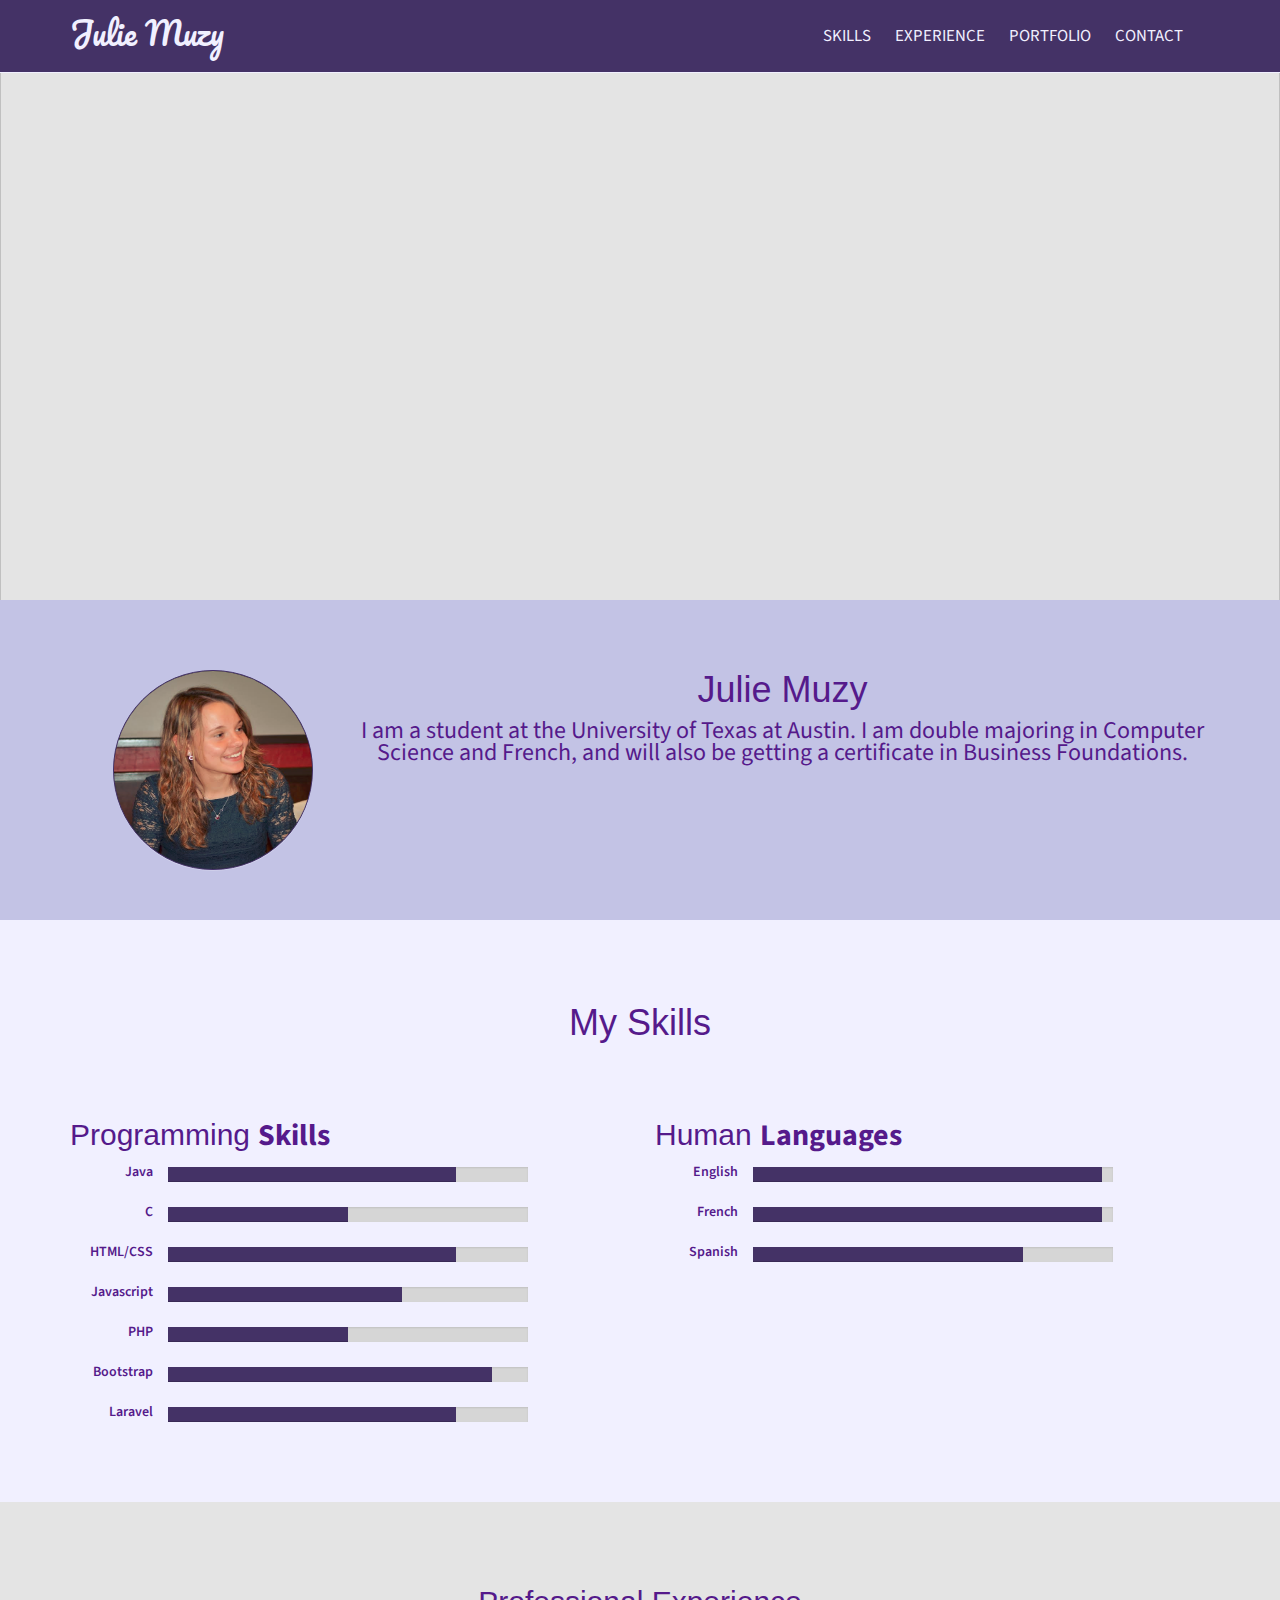
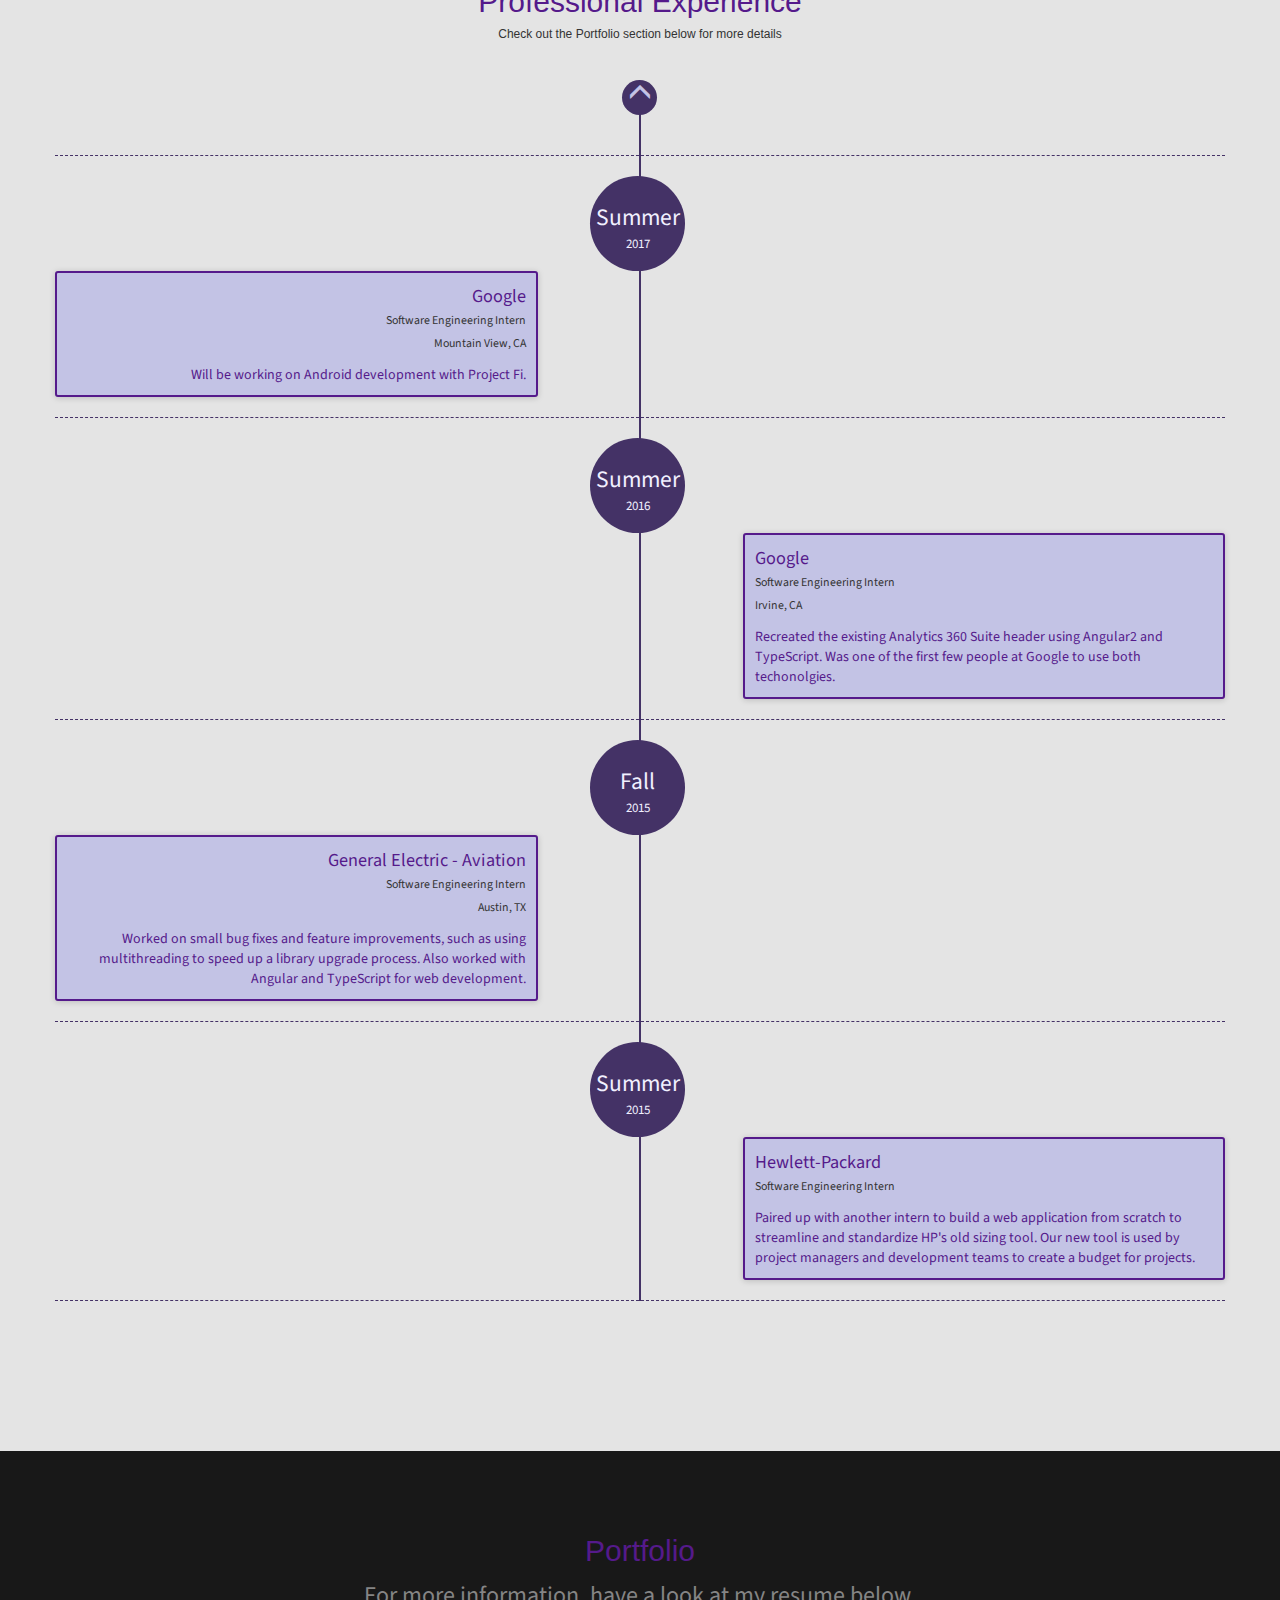
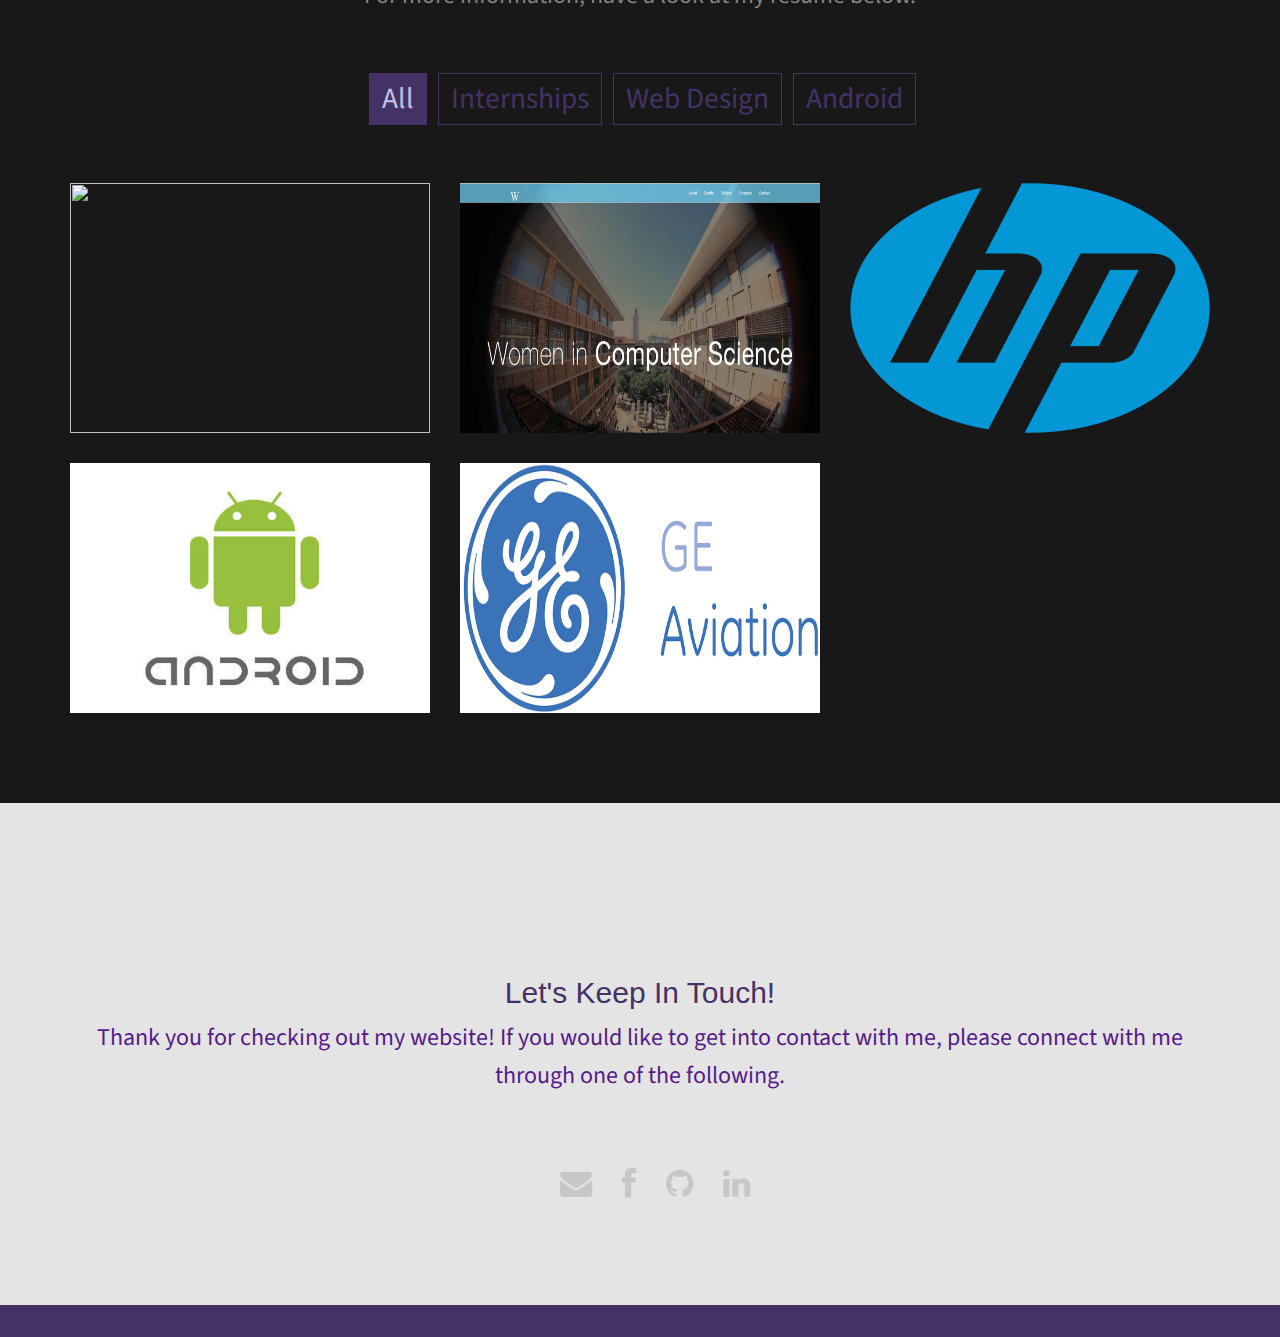
==== commit f140c4bd: "Updated the Work Experience Section" ====
--- a/index.html
+++ b/index.html
@@ -225,6 +225,7 @@
     	<div class="container">     
            <div class="heading text-center">
                 <h2 style="color: #551A8B">Professional Experience</h2>
+                <h6>Check out the Portfolio section below for more details</h6>
             </div>
 	        <div id="timeline">
 		        <div class="row timeline-movement timeline-movement-top">
@@ -235,6 +236,47 @@
 
 
 	    		<!-- ADD NEW EXPERIENCE HERE -->
+                <!-- Google MTV - Software Engineering Intern - Summer 2017 -->
+                <div class="row timeline-movement">
+                    <div class="timeline-badge">
+                        <span class="timeline-balloon-date-day">Summer</span>
+                        <span class="timeline-balloon-date-month">2017</span>
+                    </div>
+                    <div class="col-sm-6  timeline-item">
+                        <div class="row">
+                            <div class="col-sm-10">
+                                <div class="timeline-panel credits">
+                                    <ul class="timeline-panel-ul">
+                                        <li><span class="importo">Google</span></li>
+                                        <li><p><small class="text-muted">Software Engineering Intern<br>Mountain View, CA</small></p> </li>
+                                        <li><span class="causale">Will be working on Android development with Project Fi.</span> </li>
+                                    </ul>
+                                </div>
+                            </div>
+                        </div>
+                    </div>
+                </div> <!-- end Google MTV -->
+
+                <!-- Google Irvine- Software Engineering Intern - Summer 2016 -->
+                <div class="row timeline-movement">
+                    <div class="timeline-badge">
+                        <span class="timeline-balloon-date-day">Summer</span>
+                        <span class="timeline-balloon-date-month">2016</span>
+                    </div>
+                    <div class="col-sm-offset-6 col-sm-6  timeline-item">
+                        <div class="row">
+                            <div class="col-sm-offset-2 col-sm-10">
+                                <div class="timeline-panel debits">
+                                    <ul class="timeline-panel-ul">
+                                        <li><span class="importo">Google</span></li>
+                                        <li><p><small class="text-muted">Software Engineering Intern<br>Irvine, CA</small></p> </li>
+                                        <li><span class="causale">Recreated the existing Analytics 360 Suite header using Angular2 and TypeScript. Was one of the first few people at Google to use both techonolgies.</span> </li>
+                                    </ul>
+                                </div>
+                            </div>
+                        </div>
+                    </div>
+                </div> <!-- end Google Irvine -->
 
 
 				<!-- GE Aviation- Software Engineering Intern - Fall 2015 -->
@@ -249,9 +291,8 @@
 			                    <div class="timeline-panel credits">
 			                        <ul class="timeline-panel-ul">
 			                            <li><span class="importo">General Electric - Aviation</span></li>
-			                            <li><p><small class="text-muted">Software Engineering Intern</small></p> </li>
-			                            <li><span class="causale">Project not yet assigned.</span> </li>
-			                            
+			                            <li><p><small class="text-muted">Software Engineering Intern<br>Austin, TX</small></p> </li>
+			                            <li><span class="causale">Worked on small bug fixes and feature improvements, such as using multithreading to speed up a library upgrade process. Also worked with Angular and TypeScript for web development.</span> </li>
 			                        </ul>
 			                    </div>
 			                </div>
@@ -272,11 +313,9 @@
 			                        <ul class="timeline-panel-ul">
 			                            <li><span class="importo">Hewlett-Packard</span></li>
 			                            <li><p><small class="text-muted">Software Engineering Intern</small></p> </li>
-			                            <li><span class="causale">Paired up with another intern to build a web application from scratch to streamline and standardize HP's old sizing tool. Our new tool is used by project managers and development teams to create a budget for projects. See the portfolio section below for more information. </span> </li>
-			                            
+			                            <li><span class="causale">Paired up with another intern to build a web application from scratch to streamline and standardize HP's old sizing tool. Our new tool is used by project managers and development teams to create a budget for projects. </span> </li>
 			                        </ul>
 			                    </div>
-			    
 			                </div>
 			            </div>
 			        </div>
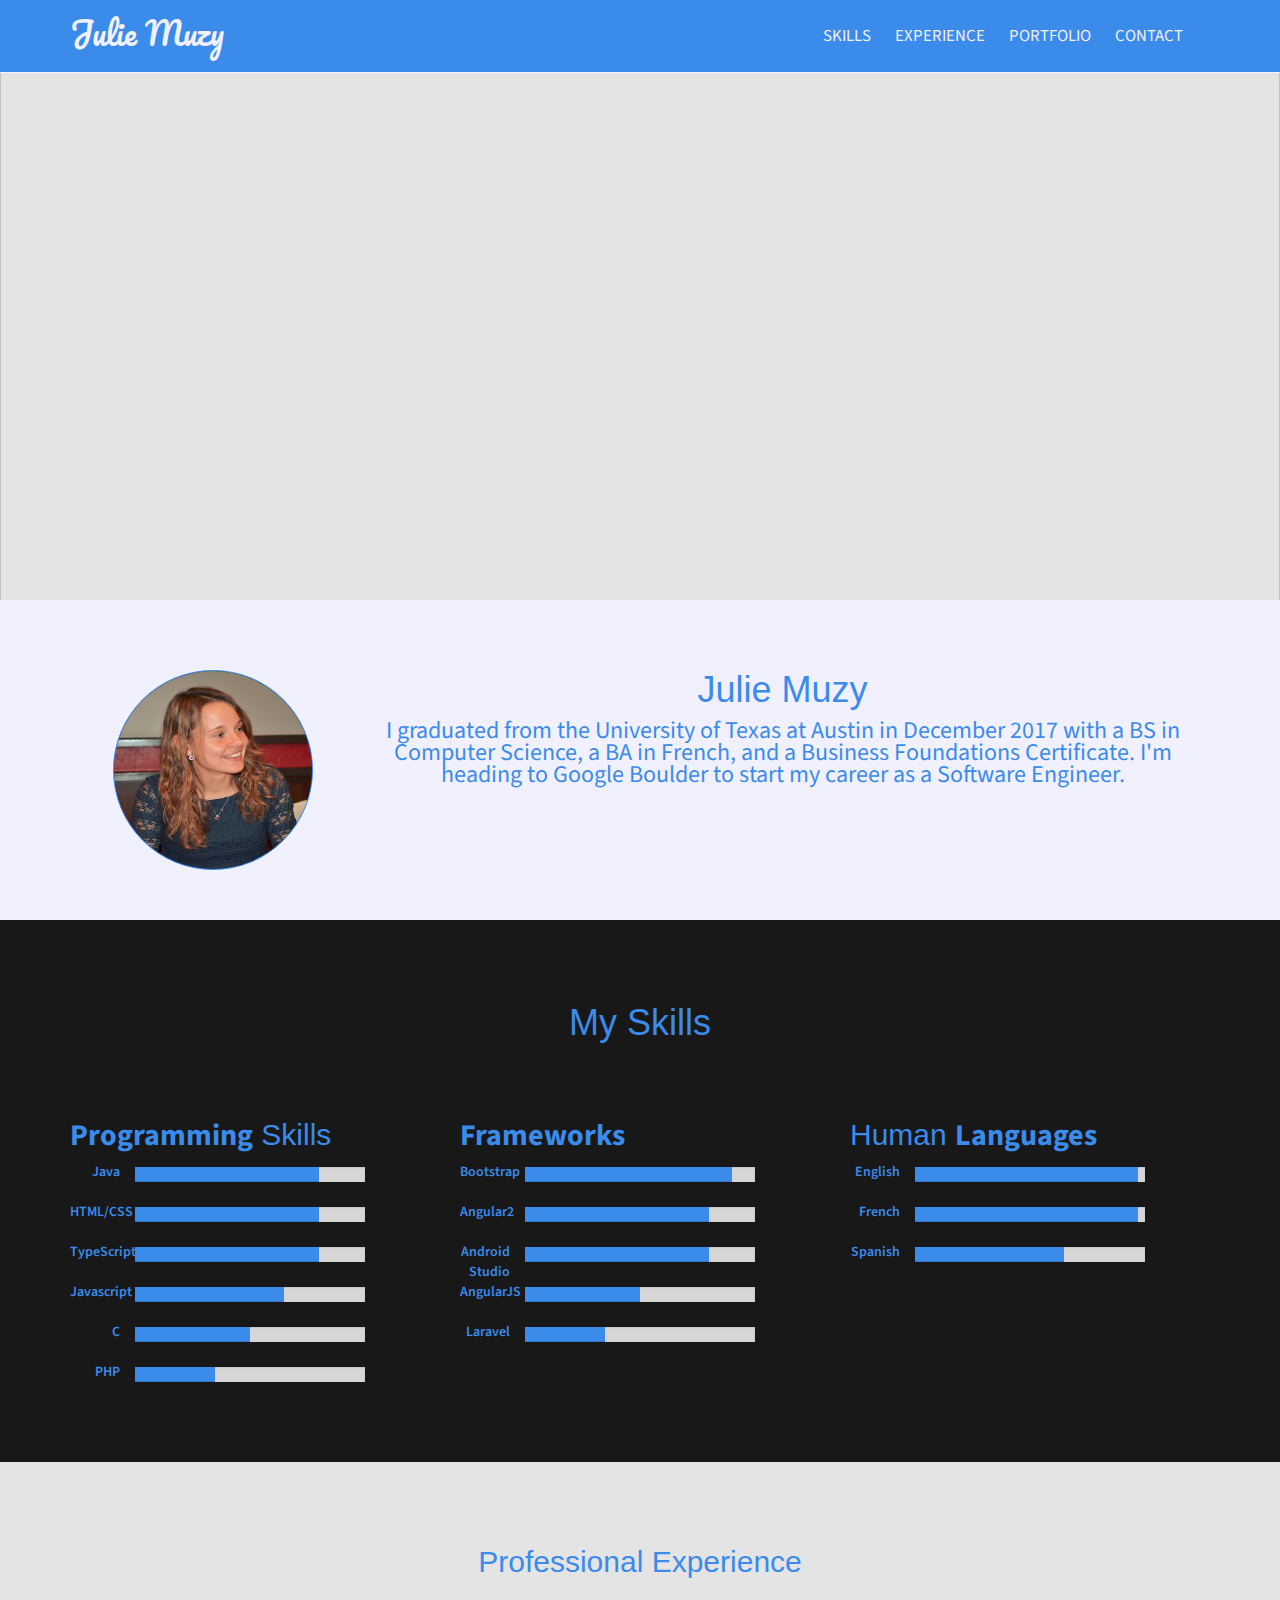
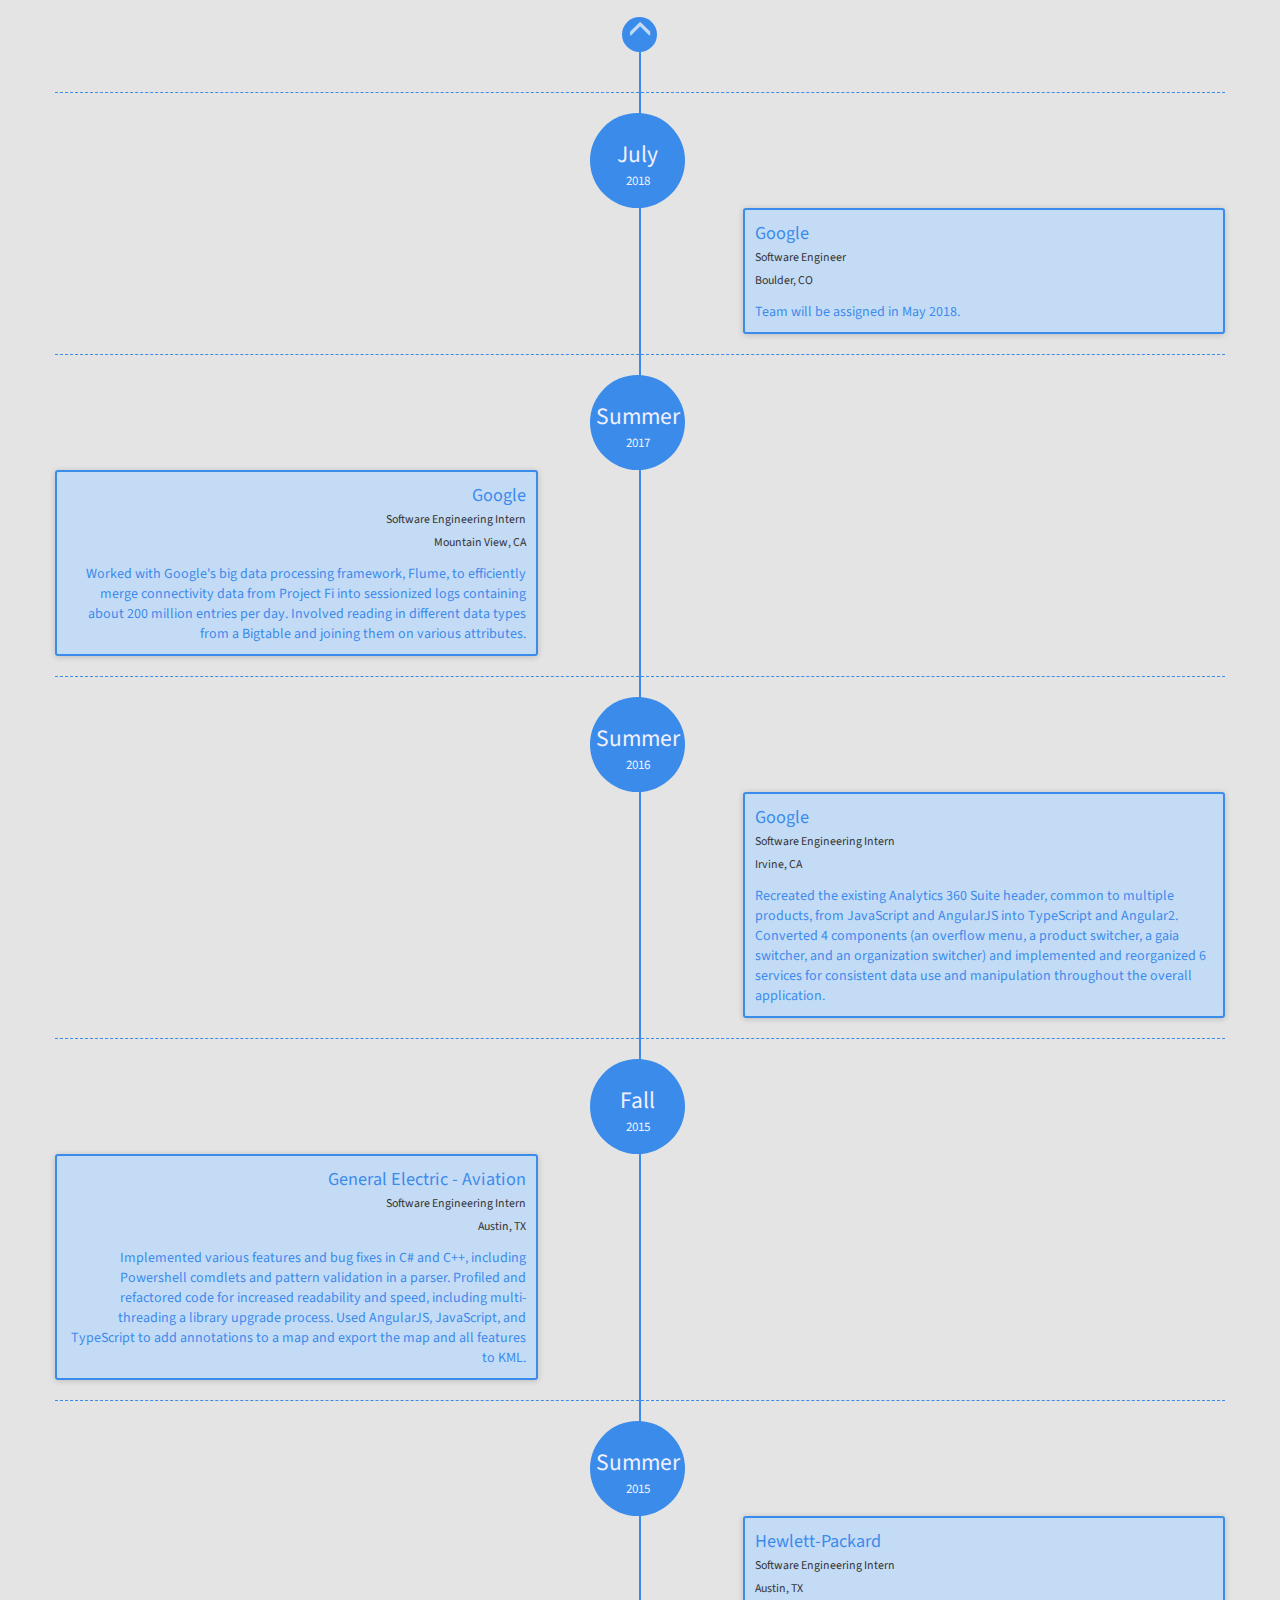
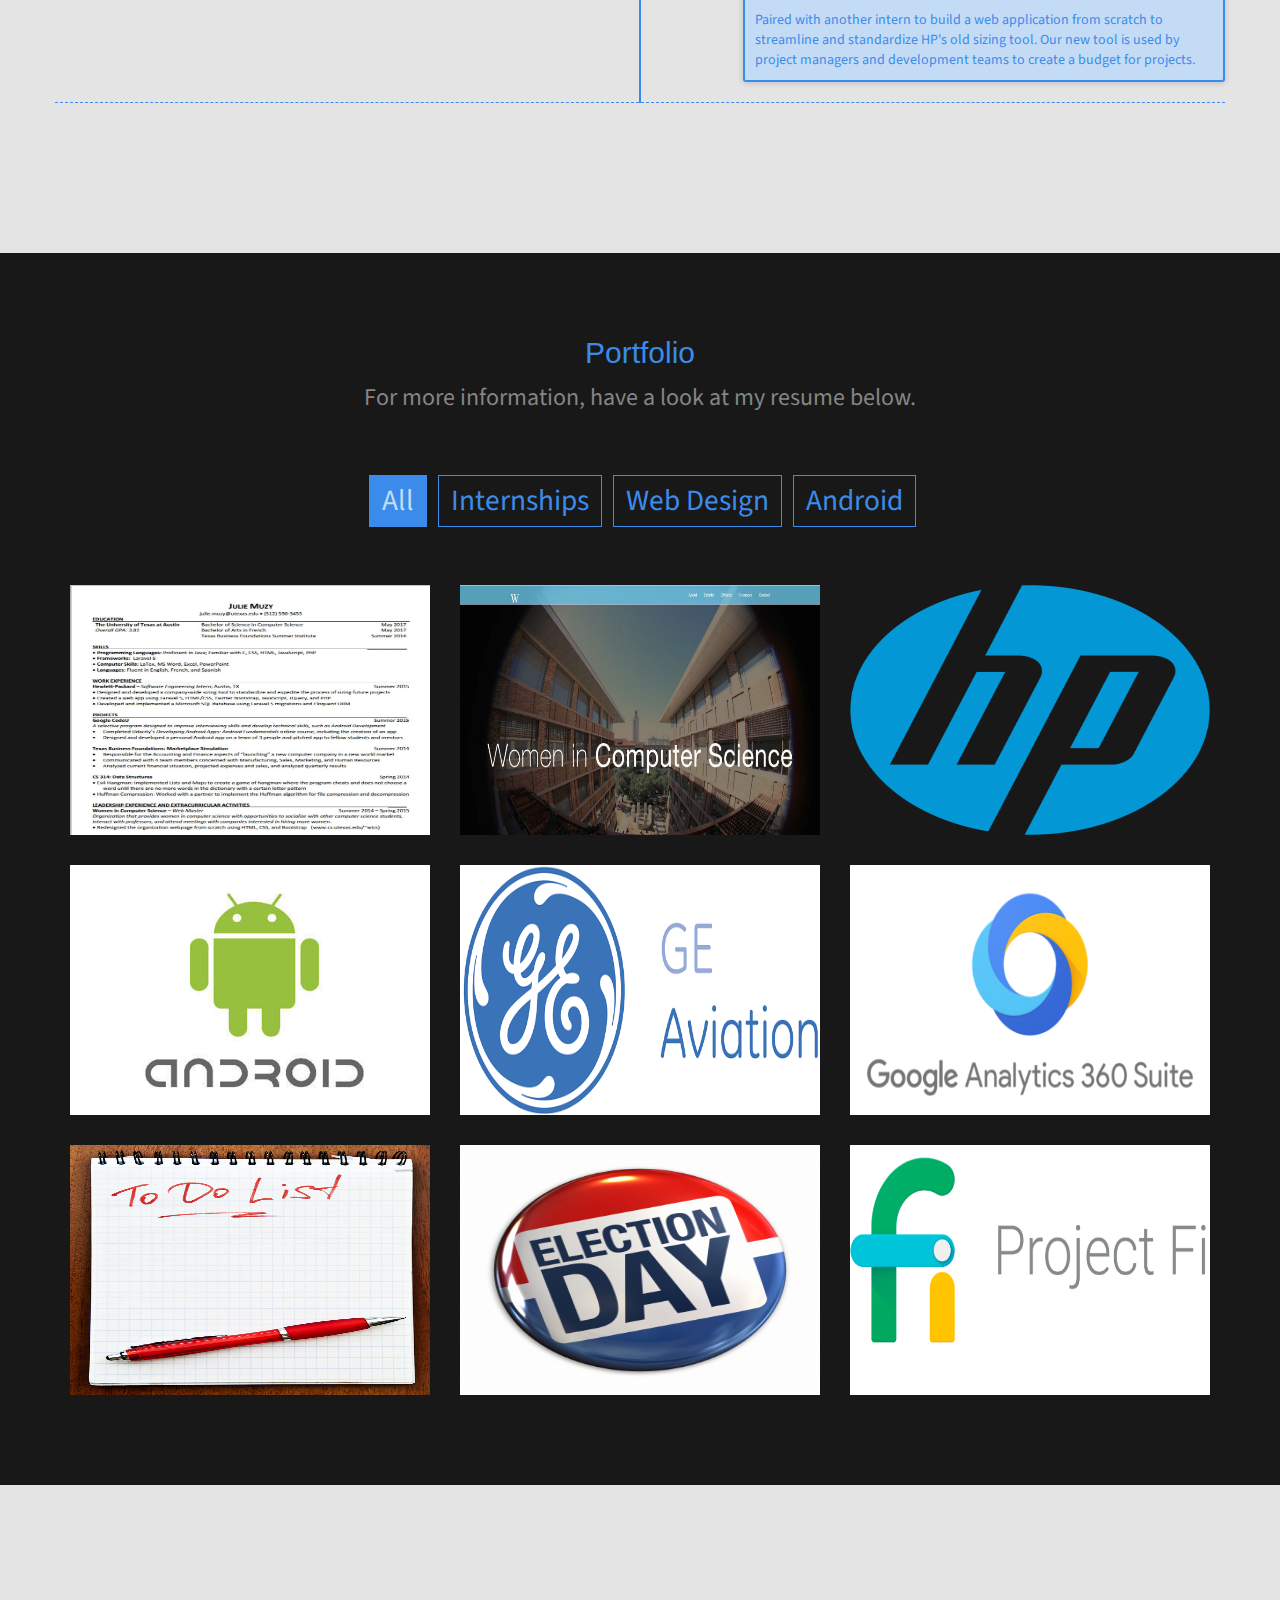
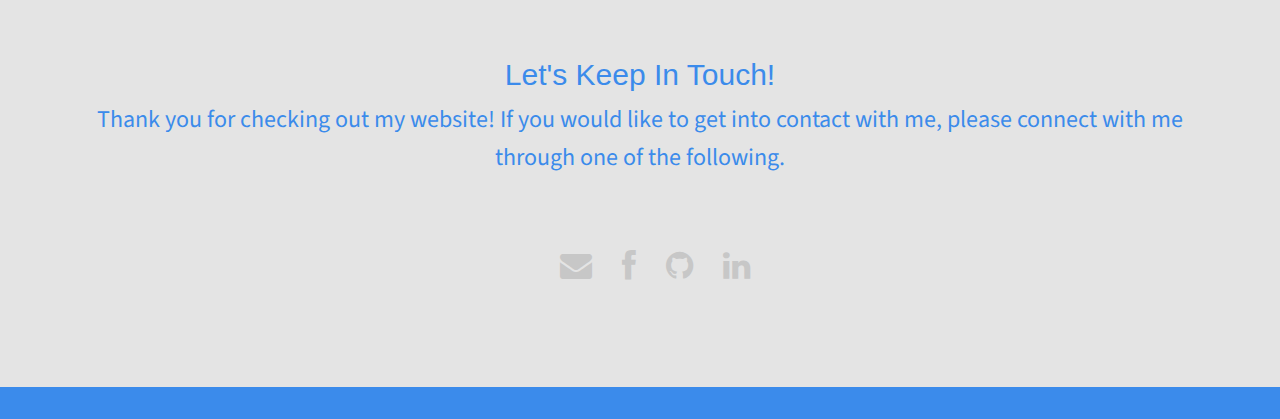
==== commit 6e0a078b: "Updated website color scheme and content." ====
--- a/index.html
+++ b/index.html
@@ -8,7 +8,7 @@
 <head>
     <meta charset="utf-8">
     <meta name="viewport" content="width=device-width, initial-scale=1, maximum-scale=1">
-    <!--[if lt IE 9]> 
+    <!--[if lt IE 9]>
     <meta http-equiv="X-UA-Compatible" content="IE=edge,chrome=1">
     <![endif]-->
     <title>Julie Muzy</title>
@@ -23,7 +23,7 @@
     <!-- Bootstrap Stuff -->
     <link rel="stylesheet" href="bootstrap/css/bootstrap.min.css" />
 
-    
+
 
 
     <!-- Neu Stuff -->
@@ -54,7 +54,7 @@
                     </button>
                     <a href="#" class="navbar-brand scroll-top logo"><b>Julie Muzy</b></a>
                 </div>
- 
+
 
                 <div id="main-nav" class="collapse navbar-collapse">
                     <ul class="nav navbar-nav" id="mainNav">
@@ -83,31 +83,31 @@
 
 
     <!-- My face, description of me -->
-    <section id="introText" style="background-color: #C3C3E5">
+    <section id="introText">
         <div class="container">
             <div class="text-center">
                 <div class = "col-md-3">
                     <img class="cut-out circle mem" src="images/juliemuzy.jpg" alt = "Julie Muzy" />
                 </div>
                 <div class="col=md-9">
-               		<h1 style="color: #551A8B">Julie Muzy</h1>
-                    <p style="color: #551A8B; font-size: 24px; text-align: center">I am a student at the University of Texas at Austin. I am double majoring in Computer Science and French, and will also be getting a certificate in Business Foundations. </p>
+               		<h1 style="color: #3B8BEB">Julie Muzy</h1>
+                    <p style="color: #3B8BEB; font-size: 24px; text-align: center">I graduated from the University of Texas at Austin in December 2017 with a BS in Computer Science, a BA in French, and a Business Foundations Certificate. I'm heading to Google Boulder to start my career as a Software Engineer. </p>
                 </div>
             </div>
         </div>
 	</section>
 
 
-    
+
     <!--Skills-->
-    <section id="skills" class="secPad white" style="background-color: #F1F0FF">
+    <section id="skills" class="secPad white" style="background-color: #181818">
     	<div class="container">
         	<div class="heading text-center">
-                <h1 style="color: #551A8B">My Skills</h1>
+                <h1 style="color: #3B8BEB">My Skills</h1>
             </div>
         	<div class="row">
-                <div class="col-sm-6">
-                    <h2 style="color: #551A8B">Programming <strong>Skills</strong></h2>
+                <div class="col-lg-4">
+                    <h2 style="color: #3B8BEB"><strong>Programming</strong> Skills</h2>
                     <div class="row">
                         <div class="col-md-2 skilltitle">Java</div>
                         <div class="col-md-8">
@@ -119,7 +119,37 @@
                         </div>
                     </div>
                     <div class="row">
-                        <div class="col-md-2 skilltitle" >C</div>
+                        <div class="col-md-2 skilltitle">HTML/CSS</div>
+                        <div class="col-md-8">
+                            <div class="progress">
+                                <div class="progress-bar" role="progressbar" aria-valuenow="80" aria-valuemin="0" aria-valuemax="100" style="width: 80%;">
+                                    <span class="sr-only">80% Complete</span>
+                                </div>
+                            </div>
+                        </div>
+                    </div>
+                    <div class="row">
+                        <div class="col-md-2 skilltitle">TypeScript</div>
+                        <div class="col-md-8">
+                            <div class="progress">
+                                <div class="progress-bar" role="progressbar" aria-valuenow="80" aria-valuemin="0" aria-valuemax="100" style="width: 80%;">
+                                    <span class="sr-only">80% Complete</span>
+                                </div>
+                            </div>
+                        </div>
+                    </div>
+                    <div class="row">
+                        <div class="col-md-2 skilltitle">Javascript</div>
+                        <div class="col-md-8">
+                            <div class="progress">
+                                <div class="progress-bar" role="progressbar" aria-valuenow="65" aria-valuemin="0" aria-valuemax="100" style="width: 65%;">
+                                    <span class="sr-only">65% Complete</span>
+                                </div>
+                            </div>
+                        </div>
+                    </div>
+                    <div class="row">
+                        <div class="col-md-2 skilltitle">C</div>
                         <div class="col-md-8">
                             <div class="progress">
                                 <div class="progress-bar" role="progressbar" aria-valuenow="50" aria-valuemin="0" aria-valuemax="100" style="width: 50%;">
@@ -129,7 +159,31 @@
                         </div>
                     </div>
                     <div class="row">
-                        <div class="col-md-2 skilltitle">HTML/CSS</div>
+                        <div class="col-md-2 skilltitle">PHP</div>
+                        <div class="col-md-8">
+                            <div class="progress">
+                                <div class="progress-bar" role="progressbar" aria-valuenow="35" aria-valuemin="0" aria-valuemax="100" style="width: 35%;">
+                                    <span class="sr-only">35% Complete</span>
+                                </div>
+                            </div>
+                        </div>
+                    </div>
+                </div>
+
+                <div class="col-lg-4">
+                    <h2 style="color: #3B8BEB"><strong>Frameworks</strong></h2>
+                    <div class="row">
+                        <div class="col-md-2 skilltitle">Bootstrap</div>
+                        <div class="col-md-8">
+                            <div class="progress">
+                                <div class="progress-bar" role="progressbar" aria-valuenow="90" aria-valuemin="0" aria-valuemax="100" style="width: 90%;">
+                                    <span class="sr-only">90% Complete</span>
+                                </div>
+                            </div>
+                        </div>
+                    </div>
+                    <div class="row">
+                        <div class="col-md-2 skilltitle">Angular2</div>
                         <div class="col-md-8">
                             <div class="progress">
                                 <div class="progress-bar" role="progressbar" aria-valuenow="80" aria-valuemin="0" aria-valuemax="100" style="width: 80%;">
@@ -139,7 +193,63 @@
                         </div>
                     </div>
                     <div class="row">
-                        <div class="col-md-2 skilltitle">Javascript</div>
+                        <div class="col-md-2 skilltitle">Android Studio</div>
+                        <div class="col-md-8">
+                            <div class="progress">
+                                <div class="progress-bar" role="progressbar" aria-valuenow="80" aria-valuemin="0" aria-valuemax="100" style="width: 80%;">
+                                    <span class="sr-only">80% Complete</span>
+                                </div>
+                            </div>
+                        </div>
+                    </div>
+                    <div class="row">
+                        <div class="col-md-2 skilltitle">AngularJS</div>
+                        <div class="col-md-8">
+                            <div class="progress">
+                                <div class="progress-bar" role="progressbar" aria-valuenow="50" aria-valuemin="0" aria-valuemax="100" style="width: 50%;">
+                                    <span class="sr-only">50% Complete</span>
+                                </div>
+                            </div>
+                        </div>
+                    </div>
+                    <div class="row">
+                        <div class="col-md-2 skilltitle">Laravel</div>
+                        <div class="col-md-8">
+                            <div class="progress">
+                                <div class="progress-bar" role="progressbar" aria-valuenow="35" aria-valuemin="0" aria-valuemax="100" style="width: 35%;">
+                                    <span class="sr-only">35% Complete</span>
+                                </div>
+                            </div>
+                        </div>
+                    </div>
+                </div>
+
+
+
+                <div class="col-lg-4">
+                    <h2 style="color: #3B8BEB">Human <strong>Languages</strong></h2>
+                    <div class="row">
+                        <div class="col-md-2 skilltitle">English</div>
+                        <div class="col-md-8">
+                            <div class="progress">
+                                <div class="progress-bar" role="progressbar" aria-valuenow="97" aria-valuemin="0" aria-valuemax="100" style="width: 97%;">
+                                    <span class="sr-only">97% Complete</span>
+                                </div>
+                            </div>
+                        </div>
+                    </div>
+                    <div class="row">
+                        <div class="col-md-2 skilltitle">French</div>
+                        <div class="col-md-8">
+                            <div class="progress">
+                                <div class="progress-bar" role="progressbar" aria-valuenow="97" aria-valuemin="0" aria-valuemax="100" style="width: 97%;">
+                                    <span class="sr-only">97% Complete</span>
+                                </div>
+                            </div>
+                        </div>
+                    </div>
+                    <div class="row">
+                        <div class="col-md-2 skilltitle">Spanish</div>
                         <div class="col-md-8">
                             <div class="progress">
                                 <div class="progress-bar" role="progressbar" aria-valuenow="65" aria-valuemin="0" aria-valuemax="100" style="width: 65%;">
@@ -147,85 +257,18 @@
                                 </div>
                             </div>
                         </div>
-                    </div> 
-                    <div class="row">
-                        <div class="col-md-2 skilltitle">PHP</div>
-                        <div class="col-md-8">
-                            <div class="progress">
-                                <div class="progress-bar" role="progressbar" aria-valuenow="50" aria-valuemin="0" aria-valuemax="100" style="width: 50%;">
-                                    <span class="sr-only">50% Complete</span>
-                                </div>
-                            </div>
-                        </div>
-                    </div>  
-                    <div class="row">
-                        <div class="col-md-2 skilltitle">Bootstrap</div>
-                        <div class="col-md-8">
-                            <div class="progress">
-                                <div class="progress-bar" role="progressbar" aria-valuenow="90" aria-valuemin="0" aria-valuemax="100" style="width: 90%;">
-                                    <span class="sr-only">90% Complete</span>
-                                </div>
-                            </div>
-                        </div>
-                    </div>
-                    <div class="row">
-                        <div class="col-md-2 skilltitle">Laravel</div>
-                        <div class="col-md-8">
-                            <div class="progress">
-                                <div class="progress-bar" role="progressbar" aria-valuenow="80" aria-valuemin="0" aria-valuemax="100" style="width: 80%;">
-                                    <span class="sr-only">80% Complete</span>
-                                </div>
-                            </div>
-                        </div>
-                    </div> 
-                </div>
-
-
-
-                <div class="col-sm-6">
-                    <h2 style="color: #551A8B">Human <strong>Languages</strong></h2>
-                    <div class="row">
-                        <div class="col-md-2 skilltitle">English</div>
-                        <div class="col-md-8">
-                            <div class="progress">
-                                <div class="progress-bar" role="progressbar" aria-valuenow="97" aria-valuemin="0" aria-valuemax="100" style="width: 97%;">
-                                    <span class="sr-only">97% Complete</span>
-                                </div>
-                            </div>
-                        </div>
-                    </div>
-                    <div class="row">
-                        <div class="col-md-2 skilltitle">French</div>
-                        <div class="col-md-8">
-                            <div class="progress">
-                                <div class="progress-bar" role="progressbar" aria-valuenow="97" aria-valuemin="0" aria-valuemax="100" style="width: 97%;">
-                                    <span class="sr-only">97% Complete</span>
-                                </div>
-                            </div>
-                        </div>
-                    </div>
-                    <div class="row">
-                        <div class="col-md-2 skilltitle">Spanish</div>
-                        <div class="col-md-8">
-                            <div class="progress">
-                                <div class="progress-bar" role="progressbar" aria-valuenow="75" aria-valuemin="0" aria-valuemax="100" style="width: 75%;">
-                                    <span class="sr-only">75% Complete</span>
-                                </div>
-                            </div>
-                        </div>
                     </div>
                 </div>
             </div>
-        </div>        
+        </div>
     </section>
-    
+
 
     <!--Experience - most recent at the top-->
     <section id="experience" class="secPad">
-    	<div class="container">     
+    	<div class="container">
            <div class="heading text-center">
-                <h2 style="color: #551A8B">Professional Experience</h2>
-                <h6>Check out the Portfolio section below for more details</h6>
+                <h2 style="color: #3B8BEB">Professional Experience</h2>
             </div>
 	        <div id="timeline">
 		        <div class="row timeline-movement timeline-movement-top">
@@ -234,8 +277,31 @@
 			        </div>
 	    		</div>
 
-
 	    		<!-- ADD NEW EXPERIENCE HERE -->
+                <!-- ADD NEW EXPERIENCE HERE -->
+                <!-- ADD NEW EXPERIENCE HERE -->
+
+                <!-- Google Boulder- Software Engineer - July 2018 - Present -->
+                <div class="row timeline-movement">
+                    <div class="timeline-badge">
+                        <span class="timeline-balloon-date-day">July</span>
+                        <span class="timeline-balloon-date-month">2018</span>
+                    </div>
+                    <div class="col-sm-offset-6 col-sm-6  timeline-item">
+                        <div class="row">
+                            <div class="col-sm-offset-2 col-sm-10">
+                                <div class="timeline-panel debits">
+                                    <ul class="timeline-panel-ul">
+                                        <li><span class="importo">Google</span></li>
+                                        <li><p><small class="text-muted">Software Engineer<br>Boulder, CO</small></p> </li>
+                                        <li><span class="causale">Team will be assigned in May 2018.</span> </li>
+                                    </ul>
+                                </div>
+                            </div>
+                        </div>
+                    </div>
+                </div> <!-- end Google Irvine -->
+
                 <!-- Google MTV - Software Engineering Intern - Summer 2017 -->
                 <div class="row timeline-movement">
                     <div class="timeline-badge">
@@ -249,7 +315,7 @@
                                     <ul class="timeline-panel-ul">
                                         <li><span class="importo">Google</span></li>
                                         <li><p><small class="text-muted">Software Engineering Intern<br>Mountain View, CA</small></p> </li>
-                                        <li><span class="causale">Will be working on Android development with Project Fi.</span> </li>
+                                        <li><span class="causale">Worked with Google's big data processing framework, Flume, to efficiently merge connectivity data from Project Fi into sessionized logs containing about 200 million entries per day. Involved reading in different data types from a Bigtable and joining them on various attributes.</span> </li>
                                     </ul>
                                 </div>
                             </div>
@@ -270,7 +336,7 @@
                                     <ul class="timeline-panel-ul">
                                         <li><span class="importo">Google</span></li>
                                         <li><p><small class="text-muted">Software Engineering Intern<br>Irvine, CA</small></p> </li>
-                                        <li><span class="causale">Recreated the existing Analytics 360 Suite header using Angular2 and TypeScript. Was one of the first few people at Google to use both techonolgies.</span> </li>
+                                        <li><span class="causale">Recreated the existing Analytics 360 Suite header, common to multiple products, from JavaScript and AngularJS into TypeScript and Angular2. Converted 4 components (an overflow menu, a product switcher, a gaia switcher, and an organization switcher) and implemented and reorganized 6 services for consistent data use and manipulation throughout the overall application.</span> </li>
                                     </ul>
                                 </div>
                             </div>
@@ -292,7 +358,7 @@
 			                        <ul class="timeline-panel-ul">
 			                            <li><span class="importo">General Electric - Aviation</span></li>
 			                            <li><p><small class="text-muted">Software Engineering Intern<br>Austin, TX</small></p> </li>
-			                            <li><span class="causale">Worked on small bug fixes and feature improvements, such as using multithreading to speed up a library upgrade process. Also worked with Angular and TypeScript for web development.</span> </li>
+			                            <li><span class="causale">Implemented various features and bug fixes in C# and C++, including Powershell comdlets and pattern validation in a parser. Profiled and refactored code for increased readability and speed, including multi-threading a library upgrade process. Used AngularJS, JavaScript, and TypeScript to add annotations to a map and export the map and all features to KML.</span> </li>
 			                        </ul>
 			                    </div>
 			                </div>
@@ -312,8 +378,8 @@
 			                    <div class="timeline-panel debits">
 			                        <ul class="timeline-panel-ul">
 			                            <li><span class="importo">Hewlett-Packard</span></li>
-			                            <li><p><small class="text-muted">Software Engineering Intern</small></p> </li>
-			                            <li><span class="causale">Paired up with another intern to build a web application from scratch to streamline and standardize HP's old sizing tool. Our new tool is used by project managers and development teams to create a budget for projects. </span> </li>
+			                            <li><p><small class="text-muted">Software Engineering Intern<br>Austin, TX</small></p> </li>
+			                            <li><span class="causale">Paired with another intern to build a web application from scratch to streamline and standardize HP's old sizing tool. Our new tool is used by project managers and development teams to create a budget for projects. </span> </li>
 			                        </ul>
 			                    </div>
 			                </div>
@@ -323,13 +389,13 @@
 			</div>
 		</div>
 	</section>
-    
-  
+
+
    <!--Portfolio-->
     <section id="portfolio" class="page-section section appear clearfix secPad">
         <div class="container">
             <div class="heading text-center">
-                <h2 style="color: #551A8B">Portfolio</h2>
+                <h2 style="color: #3B8BEB">Portfolio</h2>
                 <p style="font-size: 24px;">For more information, have a look at my resume below.</p>
             </div>
 
@@ -349,7 +415,7 @@
                         <!-- Resume -->
                         	<article class="col-sm-4 isotopeItem">
                                 <div class="portfolio-item">
-                                    <img src="images/resume_screenshot.jpg"/>
+                                    <img src="images/resume_screenshot.JPG"/>
                                     <div class="portfolio-desc align-center">
                                         <div class="folio-info">
                                             <a href="images/website_resume.pdf"class="fancybox">
@@ -359,7 +425,7 @@
                                     </div>
                                 </div>
                             </article>
-                            
+
                             <!-- WiCS Website -->
                             <article class="col-sm-4 isotopeItem web">
                                 <div class="portfolio-item">
@@ -380,9 +446,9 @@
                                     <img src="images/hp_logo.png" alt="" />
                                     <div class="portfolio-desc align-center">
                                         <div class="folio-info">
-                                            <a href="hpInternship2015.html" class="fancybox">
+                                            <a class="fancybox">
                                                 <h5>Hewlett-Packard</h5>
-                                                <i class="fa fa-arrows-alt fa-2x"></i></a>
+                                              <h6>Summer 2015 Internship</h6></a>
                                         </div>
                                     </div>
                                 </div>
@@ -410,15 +476,71 @@
                                         <div class="folio-info">
                                             <a href="images/ge_logo.png" class="fancybox">
                                                 <h5>GE Aviation</h5>
-                                                <h6>Coming Fall 2015</h6>
+                                                <h6>Fall 2015 Internship</h6>
+                                            </a>
+                                        </div>
+                                    </div>
+                                </div>
+                            </article>
+
+                            <!-- Google Irvine Summer 2016 -->
+                            <article class="col-sm-4 isotopeItem internship web">
+                                <div class="portfolio-item">
+                                    <img src="images/google_analytics_logo.png" alt="" />
+                                    <div class="portfolio-desc align-center">
+                                        <div class="folio-info">
+                                            <a class="fancybox">
+                                              <h5>Google</h5>
+                                              <h6>Summer 2016 Internship</h6>
+                                            </a>
+                                        </div>
+                                    </div>
+                                </div>
+                            </article>
+
+                            <!-- ActiveAgenda Android App -->
+                            <article class="col-sm-4 isotopeItem android">
+                                <div class="portfolio-item">
+                                    <img src="images/active_agenda.jpg" alt="" />
+                                    <div class="portfolio-desc align-center">
+                                        <div class="folio-info">
+                                            <a href="https://github.com/JulieM13/ActiveAgenda" class="fancybox">
+                                                <h5>Active Agenda</h5>
                                                 <i class="fa fa-arrows-alt fa-2x"></i></a>
                                         </div>
                                     </div>
                                 </div>
                             </article>
 
-                            
-    
+                            <!-- Party People Website -->
+                            <article class="col-sm-4 isotopeItem web">
+                                <div class="portfolio-item">
+                                    <img src="images/party_people.jpg" alt="" />
+                                    <div class="portfolio-desc align-center">
+                                        <div class="folio-info">
+                                            <a href="https://github.com/cs373gc-fall-2016/PartyPeople" class="fancybox">
+                                                <h5>Party People</h5>
+                                                <i class="fa fa-arrows-alt fa-2x"></i></a>
+                                        </div>
+                                    </div>
+                                </div>
+                            </article>
+
+                            <!-- Google MTV Summer 2017 -->
+                            <article class="col-sm-4 isotopeItem internship">
+                                <div class="portfolio-item">
+                                    <img src="images/project_fi_logo.png" alt="" />
+                                    <div class="portfolio-desc align-center">
+                                        <div class="folio-info">
+                                          <a class="fancybox">
+                                              <h5>Google</h5>
+                                              <h6>Summer 2017 Internship</h6>
+                                          </a>
+                                        </div>
+                                    </div>
+                                </div>
+                            </article>
+
                         </div>
                     </div>
                 </div>
@@ -433,7 +555,7 @@
                 <div class="heading text-center">
                     <!-- Heading -->
                     <h2>Let's Keep In Touch!</h2>
-                    <p style="color: #551A8B; font-size: 24px; text-align: center">Thank you for checking out my website! If you would like to get into contact with me, please connect with me through one of the following. </p>
+                    <p style="color: #3B8BEB; font-size: 24px; text-align: center">Thank you for checking out my website! If you would like to get into contact with me, please connect with me through one of the following. </p>
                 </div>
             </div>
             <!-- Links to contect me -->
@@ -451,11 +573,11 @@
 
     <!-- Fake footer, smaller than normal footer -->
     <section id="fake_footer">
-	    <div class="row" style="background-color: #443266; margin-left: 0px; margin-right: 0px">
+	    <div class="row" style="background-color: #3B8BEB; margin-left: 0px; margin-right: 0px">
 	    	<p style="color: transparent">&nbsp;</p>
 	    </div>
     </section>
-    
+
     <!--[if lte IE 8]><script src="//ajax.googleapis.com/ajax/libs/jquery/1.11.0/jquery.min.js"></script><![endif]-->
     <script src="neu/js/modernizr-latest.js"></script>
     <script src="neu/js/jquery-1.8.2.min.js" type="text/javascript"></script>
@@ -511,4 +633,4 @@
 
 
 </body>
-</html>+</html>
--- a/neu/css/styles.css
+++ b/neu/css/styles.css
@@ -1,13 +1,13 @@
 /*
-Red/coral: #443266;
-White: #c3c3e5;
-black: #333;
-
-
-dark purple: #443266
-light purprle: #C3C3E5
-white:  #F1F0FF
-bright purple:  #8C489F
+Red/coral: #443?266;
+White: #c3c?3e5;
+black: #33?3;
+
+
+dark purple: #443?266
+light purprle: #C3C?3E5
+white:  #F1F?0FF
+bright purple:  #8C4?89F
 
 
 
@@ -36,13 +36,13 @@
 }
 
 ::selection {
-    color: #c3c3e5;
-    background: #443266;
+    color: #C4DBF6;
+    background: #3B8BEB;
 }
 
 ::-moz-selection {
-    color: #c3c3e5;
-    background: #443266;
+    color: #C4DBF6;
+    background: #3B8BEB;
 }
 
 p {
@@ -50,7 +50,7 @@
 	line-height:22px;
 }
 .white{
-	background:#c3c3e5;
+	background:#C4DBF6;
 	}
 .pDark p {
     color: #6D6D6D;
@@ -69,9 +69,9 @@
     display: inline-block;
     vertical-align: middle;
     zoom: 1;
-    color: #c3c3e5;
+    color: #C4DBF6;
     padding: 10px 25px;
-    border: 2px solid #c3c3e5;
+    border: 2px solid #C4DBF6;
     border-radius: 0px;
     font-size: 16px;
     font-weight: 400;
@@ -79,12 +79,12 @@
 }
 
     .button-outline:hover {
-        color: #c3c3e5;
+        color: #C4DBF6;
         background: rgba(255,255,255,0.35);
     }
 
 a {
-    color: #443266;
+    color: #3B8BEB;
     text-decoration: none;
     text-shadow: none;
     -webkit-transition: all 0.2s linear;
@@ -108,7 +108,7 @@
 }
 
 .btn-primary {
-    background: #443266;
+    background: #3B8BEB;
 }
 
 .form-control {
@@ -134,11 +134,11 @@
     bottom: 20px;
     right: 20px;
     z-index: 5;
-	background: #443266;
+	background: #3B8BEB;
 }
 .topHome .fa-2x {
 font-size: 20px;
-color:#c3c3e5;
+color:#C4DBF6;
 margin: 4px;
 }
 /* Header 
@@ -146,7 +146,7 @@
 .header {
     position: fixed;
     width: 100%;
-    background: #443266;
+    background: #3B8BEB;
     z-index: 50;
     border-radius: 0;
     top: 0px;
@@ -154,8 +154,8 @@
 }
 
 .navbar-inverse .navbar-toggle {
-    border-color: #C3C3E5;
-    background-color: #C3C3E5;
+    border-color: #C4DBF6;
+    background-color: #C4DBF6;
 }
 .header .navbar {
 margin: 0;
@@ -191,7 +191,7 @@
 /*.carousel-inner*/
 #myCarousel {
     margin-top: 50px;
-    border-bottom: 4px solid #443266;
+    border-bottom: 4px solid #3B8BEB;
 }
 
 .carousel-inner > .item {
@@ -208,7 +208,7 @@
         font-size: 45px;
         padding: 10px 15px;
         background: rgba(128, 180, 33, 0.80);
-        color: #c3c3e5FFF;
+        color: #C4DBF6FFF;
         text-shadow: none;
         font-weight: bold;
         display: inline-block;
@@ -218,12 +218,12 @@
         font-size: 30px;
         color: #1C4604;
         font-weight: bold;
-        text-shadow: #c3c3e5 1px 1px 1px;
+        text-shadow: #C4DBF6 1px 1px 1px;
     }
 
 .actionPanel {
     padding: 25px 0;
-    background: #443266;
+    background: #3B8BEB;
 }
 
     .actionPanel h3 {
@@ -231,11 +231,11 @@
     }
 
 .circle {
-    background: #443266;
+    background: #3B8BEB;
     height: 60px;
     width: 60px;
     border-radius: 35px;
-    color: #c3c3e5;
+    color: #C4DBF6;
     line-height: 60px !important;
 }
 /*----Nav ----*/
@@ -278,12 +278,12 @@
 }
 
 .navbar-inverse .navbar-nav > .active > a, .navbar-inverse .navbar-nav > .active > a:hover, .navbar-inverse .navbar-nav > .active > a:focus {
-    color: #F1F0FF;
+    color: #111111;
     background: none;
 }
 
 .navbar-nav > li:hover > a {
-    color: #c3c3e5;
+    color: #C4DBF6;
 }
 
 .header .navbar-nav > li > a {
@@ -312,7 +312,7 @@
     }
 
 .page-section h2 {
-    color: #443266;
+    color: #3B8BEB;
 }
 
 .page-section p {
@@ -325,7 +325,7 @@
 }
 
     .darkBg .fa {
-        color: #443266;
+        color: #3B8BEB;
     }
 /*--- Banner ----*/
 .banner-container {
@@ -353,7 +353,7 @@
 }
 
     .banner-content h2 {
-        color: #c3c3e5;
+        color: #C4DBF6;
         font-size: 3.5em;
         margin: 2% 0 30px;
         line-height: 1.2em;
@@ -363,7 +363,7 @@
         font-size: 1.6em;
         font-weight: normal;
         font-style: normal;
-        color: #c3c3e5;
+        color: #C4DBF6;
     }
 
 .da-slider {
@@ -430,11 +430,11 @@
 /*Intro Content*/
 #introText {
 padding:50px 0;
-background:#c3c3e5;
+background:#F1F0FF;
 }
 
 #aboutUs .txtHead{
-background:#c3c3e5;
+background:#C4DBF6;
 padding:20px 10px;
 }
 #aboutUs .txtHead .fa {
@@ -466,7 +466,7 @@
 text-align: right;
 font-weight: 600;
 padding-right: 0px;
-color: #551A8B;
+color: #3B8BEB;
 }
 .progress {
 border-radius: 0px;
@@ -475,7 +475,7 @@
 background-color: #D6D6D6;
 }
 .progress .progress-bar {
-background-color: #443266;
+background-color: #3B8BEB;
 }
 /*Skills*/
 
@@ -491,7 +491,7 @@
   position: absolute;
   content: " ";
   width: 2px;
-  background-color: #443266;
+  background-color: #3B8BEB;
   left: 50%;
   margin-left: -1.5px;
 }
@@ -500,7 +500,7 @@
   height: 0;
 }
 #timeline .timeline-badge {
-  color: #c3c3e5;
+  color: #C4DBF6;
   width: 95px;
   height: 95px;
   font-size: 1.2em;
@@ -509,7 +509,7 @@
   top: 20px;
   left: 50%;
   margin-left: -50px;
-  background-color: #443266;
+  background-color: #3B8BEB;
   z-index: 36;
   border-top-right-radius: 50%;
   border-top-left-radius: 50%;
@@ -530,7 +530,7 @@
   color: #F1F0FF;
 }
 #timeline .timeline-badge.timeline-filter-movement {
-  background-color: #c3c3e5fff;
+  background-color: #C4DBF6fff;
   font-size: 1.7em;
   height: 35px;
   margin-left: -18px;
@@ -543,7 +543,7 @@
   top: -1px;
 }
 #timeline .timeline-badge.timeline-future-movement {
-  background-color: #c3c3e5fff;
+  background-color: #C4DBF6fff;
   height: 35px;
   width: 35px;
   font-size: 1.7em;
@@ -557,7 +557,7 @@
   left: 1px;
 }
 #timeline .timeline-movement {
-  border-bottom: dashed 1px #443266;
+  border-bottom: dashed 1px #3B8BEB;
   position: relative;
 }
 #timeline .timeline-movement.timeline-movement-top {
@@ -567,10 +567,10 @@
   padding: 20px 0;
 }
 #timeline .timeline-movement .timeline-item .timeline-panel {
-  border: 2px solid #551A8B;
+  border: 2px solid #3B8BEB;
   border-radius: 3px;
-  background-color: #C3C3E5;
-  color: #551A8B;
+  background-color: #C4DBF6;
+  color: #3B8BEB;
   padding: 10px;
   position: relative;
   -webkit-box-shadow: 0 1px 6px rgba(0, 0, 0, 0.175);
@@ -585,119 +585,21 @@
   text-align: right;
 }
 #timeline .timeline-movement .timeline-item .timeline-panel.credits .timeline-panel-ul li {
-  color: #551A8B;
+  color: #3B8BEB;
 }
 #timeline .timeline-movement .timeline-item .timeline-panel.credits .timeline-panel-ul li span.importo {
-  color: #551A8B;
+  color: #3B8BEB;
   font-size: 1.3em;
 }
 #timeline .timeline-movement .timeline-item .timeline-panel.debits .timeline-panel-ul {
   text-align: left;
 }
 #timeline .timeline-movement .timeline-item .timeline-panel.debits .timeline-panel-ul span.importo {
-  color: #551A8B;
+  color: #3B8BEB;
   font-size: 1.3em;
 }
 
-/* Services
-    -------------------------------------------------*/
-.grid .text-content {
-    padding-left: 35%;
-}
-
-.grid .text-content {
-    display: block;
-    padding-left: 19%;
-    padding-right: 8%;
-}
-
-.grid .grid-item {
-}
-
-.grid .text-content h5 {
-    font-weight: bold;
-}
-
-.grid .grid-item .item-content {
-    display: block;
-    outline: none;
-    text-decoration: none;
-    padding: 20px 0;
-}
-
-.item-content .fa {
-    position: absolute;
-    color: #646464;
-    font-size: 4.5em;
-    top: 36px;
-}
-/* Team
-    ---------------------------------------------------*/
-.team-member {
-    margin-bottom: 15px;
-}
-
-.member-img {
-    overflow: hidden;
-}
-
-.team-member .member-img img {
-    max-width: 250px;
-    margin: 0 auto;
-    border: 1px solid #443266;
-}
-
-.team-member h4 {
-    font-size: 19px;
-    line-height: 32px;
-    margin: 10px 0 0 15px;
-    text-align: center;
-}
-
-.team-member .pos {
-    display: block;
-    margin: 0 0 0 15px;
-    text-align: center;
-}
-
-.team-member .contact a {
-    padding: 0 8px;
-}
-
-
-
-
-
-.descrition {
-    min-height: 90px;
-    /*text-align: center;*/
-    /*border-bottom: 1px solid #dadde2;*/
-    padding: 5px 15px;
-}
-
-.team-member {
-    padding-top: 5px;
-}
-
-.team-socials {
-    margin: 15px 0;
-    display: block;
-    text-align: center;
-}
-
-    .team-socials i {
-        width: 42px;
-        height: 42px;
-        line-height: 42px;
-        background: transparent;
-        border: 2px solid #E7EBEF;
-        margin: 0px 5px 0px 0px;
-        position: relative;
-        display: inline-block;
-        text-align: center;
-        font-size: 18px;
-    }
-/* ------- */
+
 
 .isotopeWrapper article {
     margin-bottom: 30px;
@@ -730,13 +632,13 @@
     nav#filter a {
         padding: 4px 12px;
         line-height: 20px;
-        border: 1px solid #443266;
+        border: 1px solid #3B8BEB;
         text-decoration: none;
     }
 
 .current {
-    background: #443266;
-    color: #c3c3e5;
+    background: #3B8BEB;
+    color: #C4DBF6;
 }
 
 .portfolio-items article img {
@@ -784,7 +686,7 @@
 }
 
 .portfolio-item .portfolio-desc a {
-    color: #c3c3e5;
+    color: #C4DBF6;
     text-align: center;
     display: block;
 }
@@ -816,8 +718,13 @@
     font-size: 1.4em;
 }
 
+.portfolio-item .portfolio-desc .folio-info h6 {
+    text-align: center;
+    font-size: 1.0em;
+}
+
 .portfolio-item .portfolio-desc .folio-info p {
-    color: #c3c3e5fff;
+    color: #C4DBF6fff;
     font-size: 12px;
 }
 
@@ -831,18 +738,18 @@
 
 .btn-dark {
     background: #444;
-    color: #c3c3e5;
+    color: #C4DBF6;
 }
 
     .btn-dark:hover {
         background: #000;
-        color: #c3c3e5;
+        color: #C4DBF6;
     }
 
 .back-to-top {
     display: inline-block;
     clear: both;
-    background: #c3c3e5;
+    background: #C4DBF6;
     color: #333;
     padding: 0 10px 5px;
     margin: 20px 0 0;
@@ -851,7 +758,7 @@
 
     .back-to-top:hover {
         background: #333;
-        color: #c3c3e5;
+        color: #C4DBF6;
         text-decoration: none;
     }
 
@@ -871,7 +778,7 @@
     margin: 0;
     padding: 0;
     width: 200px;
-    background: #c3c3e5fff;
+    background: #C4DBF6fff;
     box-shadow: 0 10px 10px -10px #000000;
 }
 
@@ -915,7 +822,7 @@
 footer {
     border-top: 1px solid #e5e5e5;
     padding: 45px 0;
-    background: #c3c3e5;
+    background: #C4DBF6;
 }
 
 .social a:hover {
@@ -1143,7 +1050,7 @@
     background: #3fbf79;
     padding: 30px 0px;
     margin: 10px;
-    color: #c3c3e5;
+    color: #C4DBF6;
     -webkit-border-radius: 3px;
     -moz-border-radius: 3px;
     border-radius: 3px;
--- a/bootstrap/css/myAdditions.css
+++ b/bootstrap/css/myAdditions.css
@@ -1,6 +1,6 @@
 .circle {
-	background: #443266;
-	border: 1px solid #443266;
+	background: #3B8BEB;
+	border: 1px solid #3B8BEB;
 	-webkit-border-radius: 50em;
     -moz-border-radius: 50em;
     border-radius: 50em;
@@ -65,7 +65,7 @@
   }
 
 .fa:hover {
-    color: #443266;
+    color: #3B8BEB;
 }
 
 .fancybox {
@@ -88,4 +88,36 @@
 
 #filter > a:hover, a:focus {
     color: #F1F0FF;
-}+}
+
+
+
+
+
+
+
+
+
+
+
+.modal {
+}
+.vertical-alignment-helper {
+    display:table;
+    height: 100%;
+    width: 100%;
+}
+.vertical-align-center {
+    /* To center vertically */
+    display: table-cell;
+    vertical-align: middle;
+		margin: auto;
+		width: 100%;
+}
+.modal-content {
+    /* Bootstrap sets the size of the modal in the modal-dialog class, we need to inherit it */
+    width:inherit;
+    height:inherit;
+    /* To center horizontally */
+    margin: 0 auto;
+}
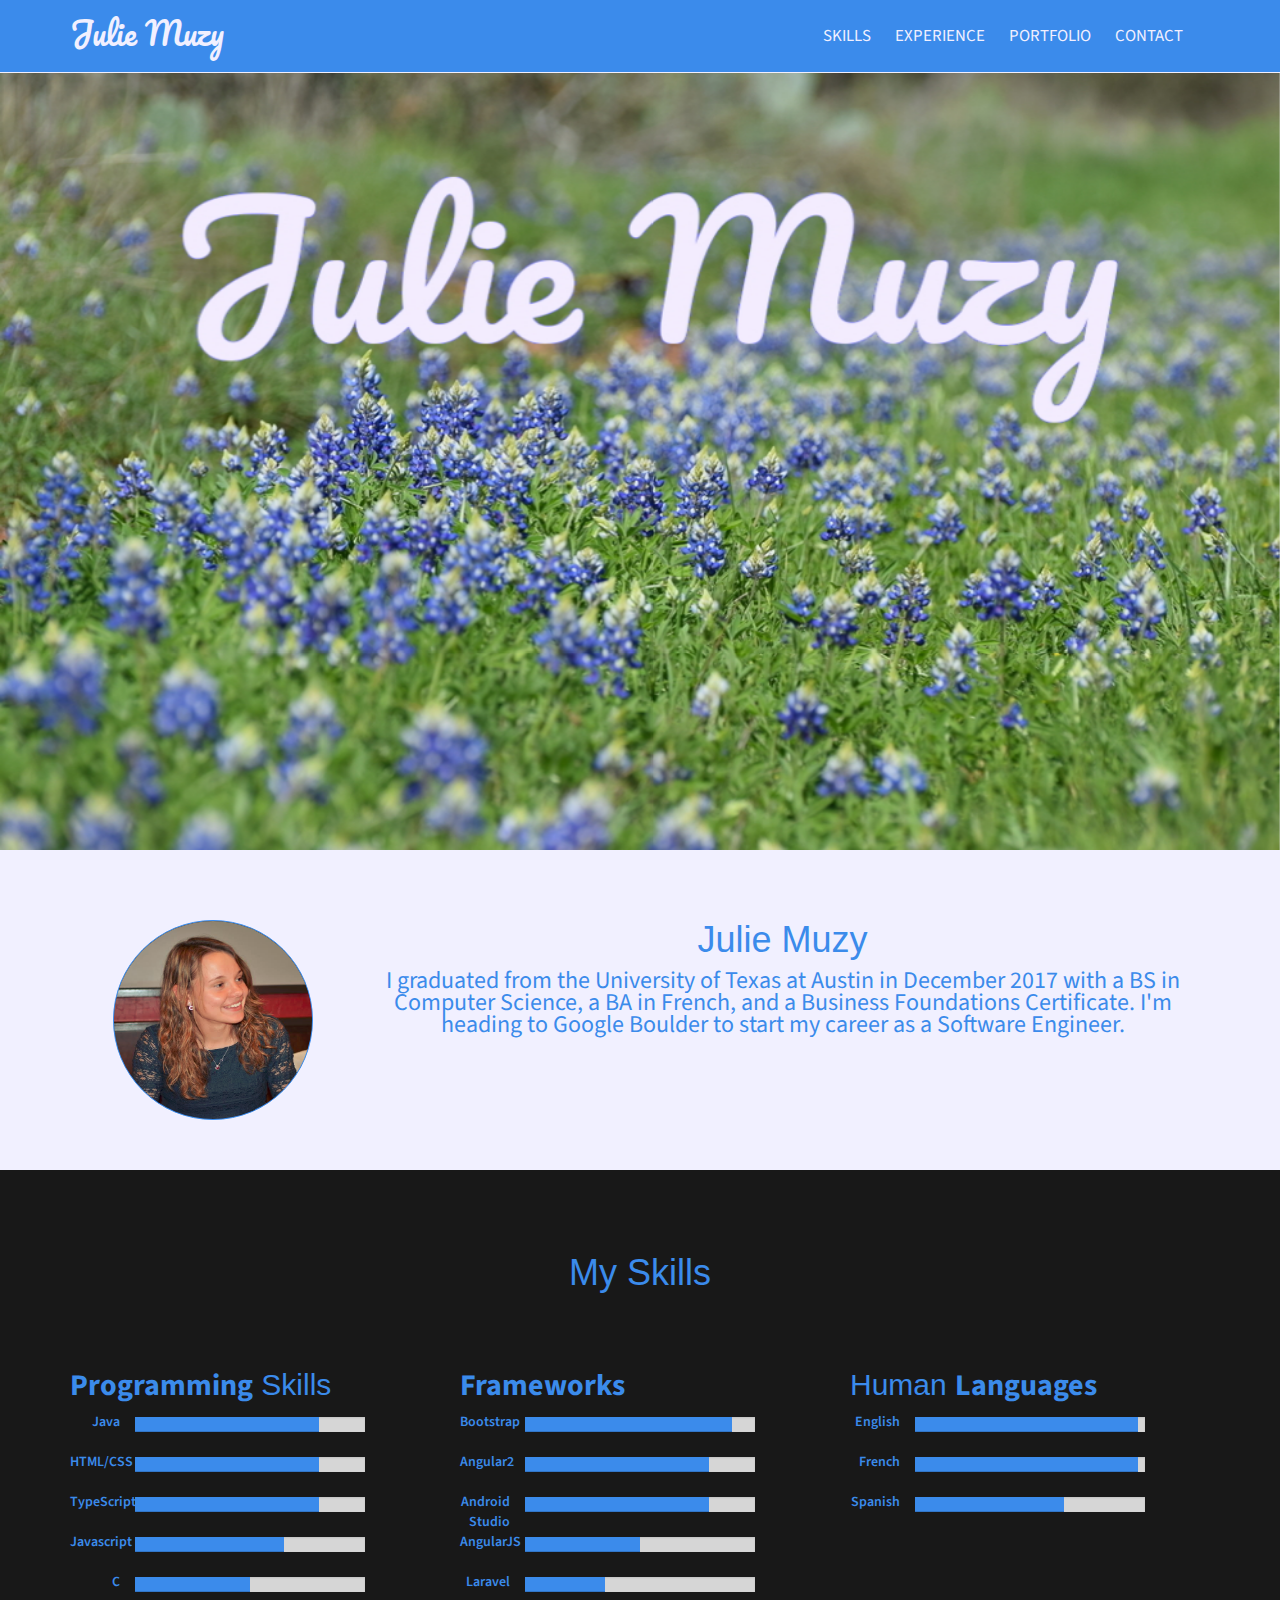
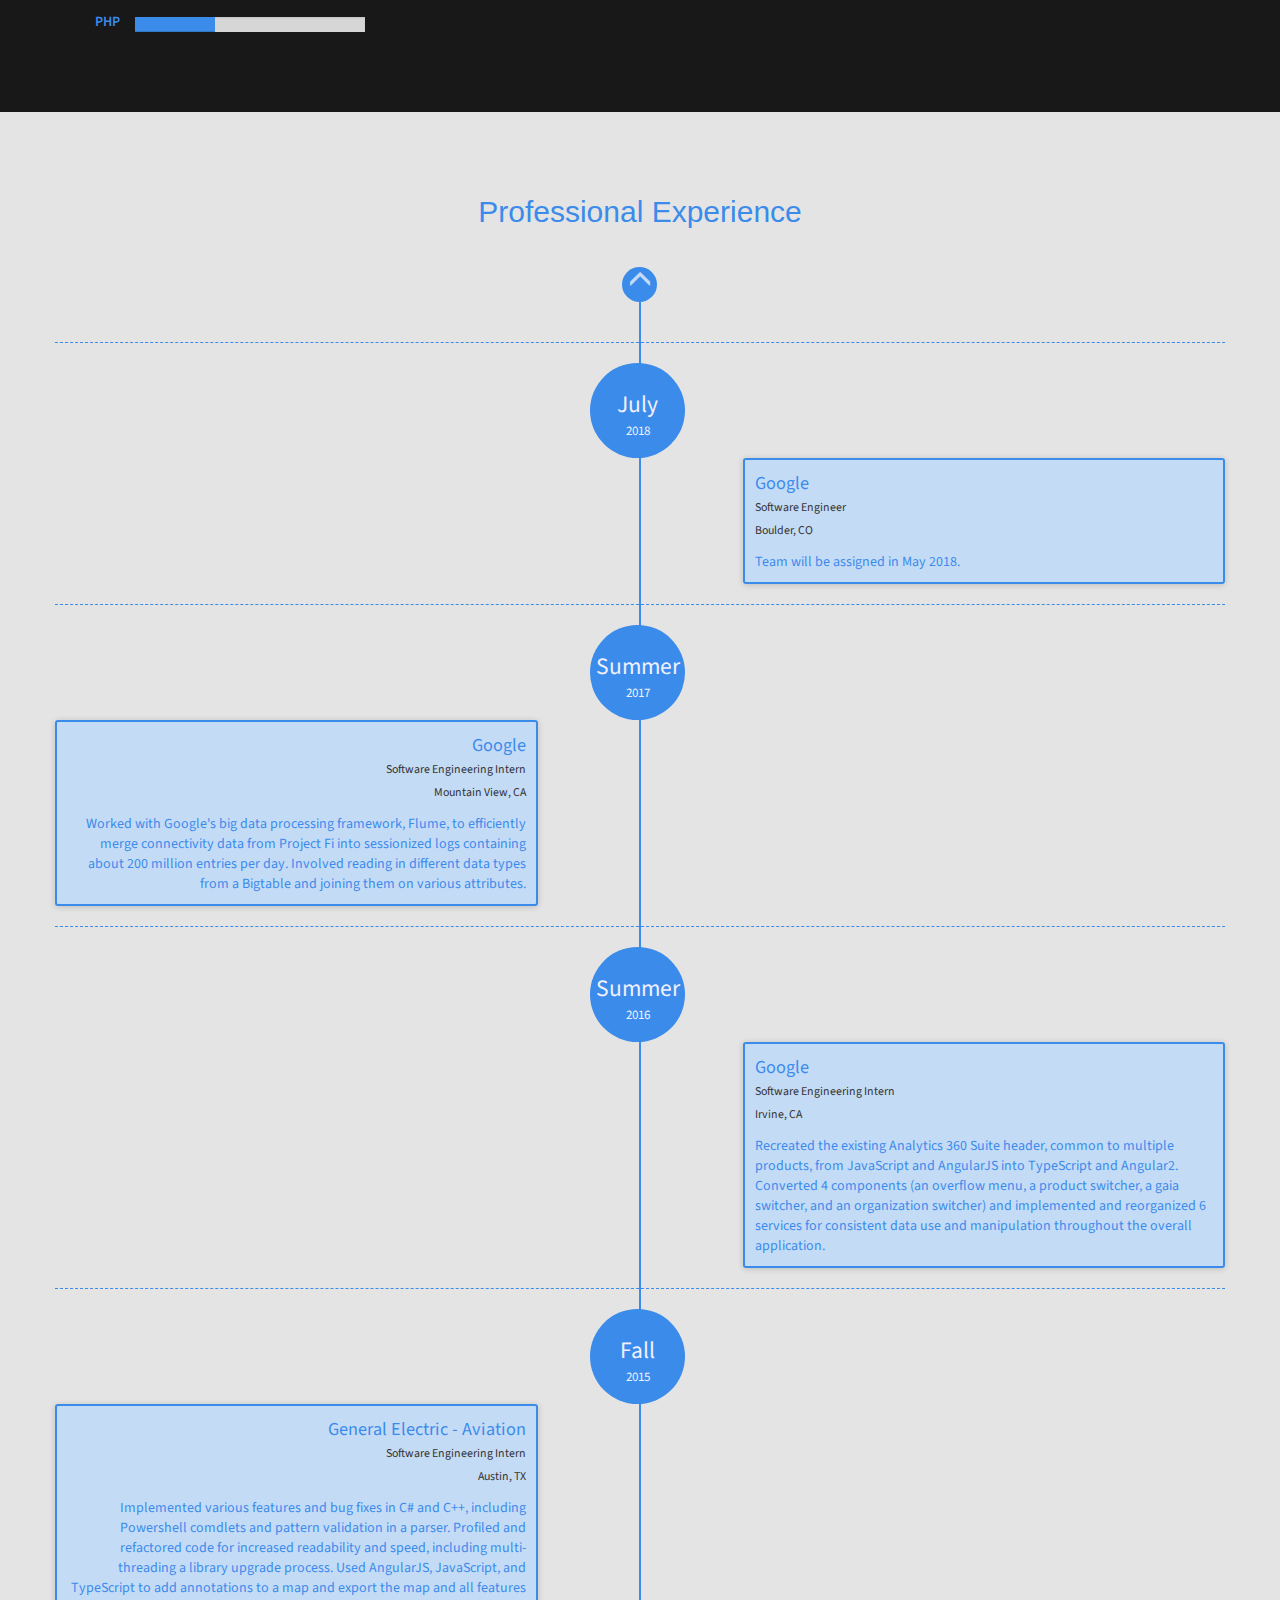
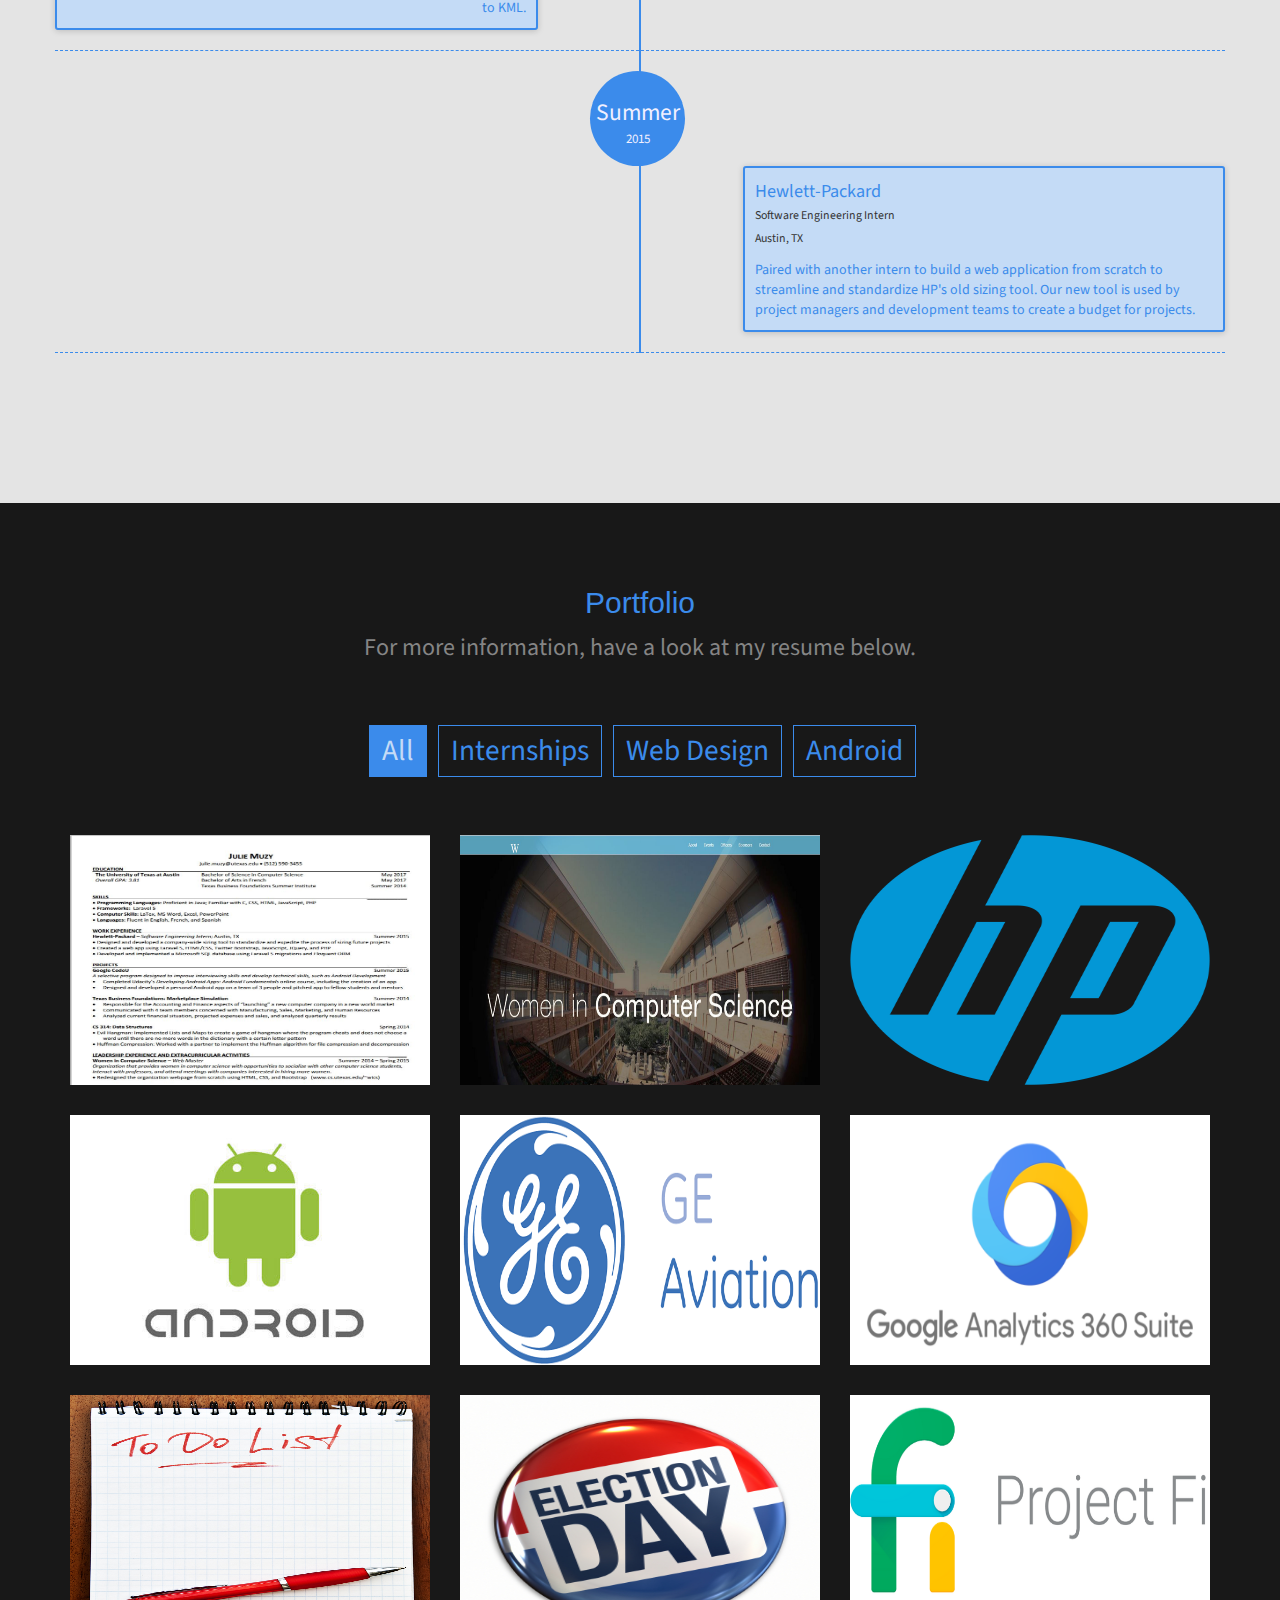
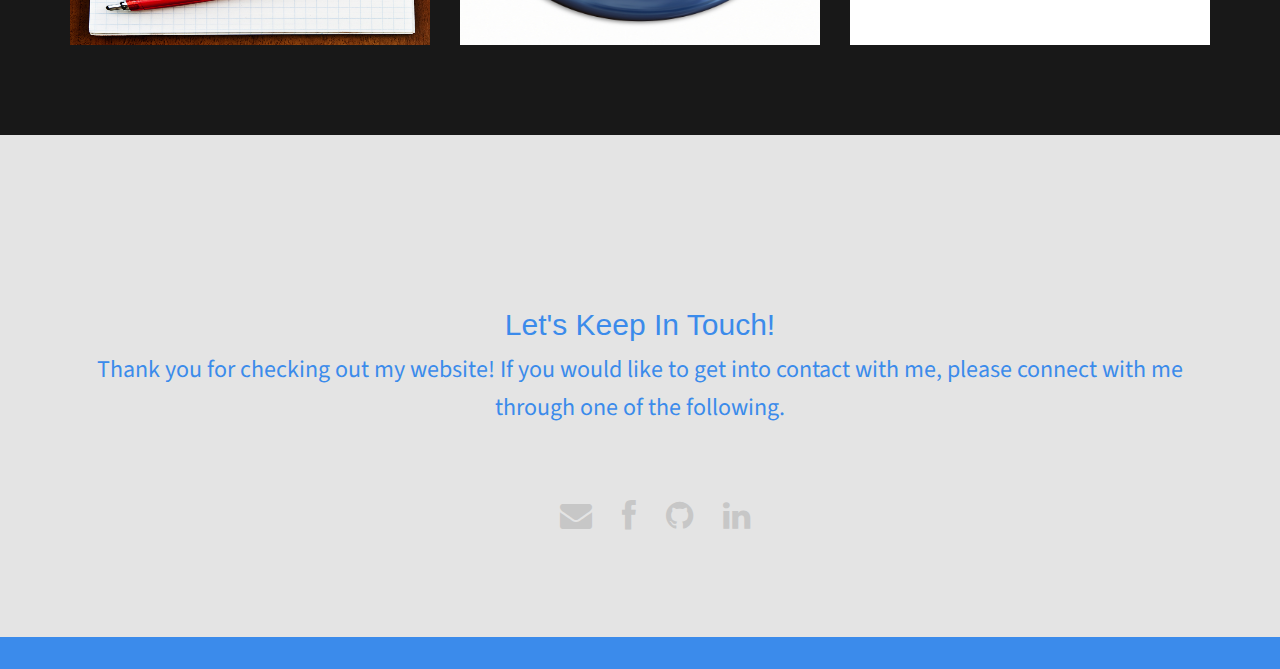
==== commit 13d5bcff: "Removed all landing page images and left just bluebonnets with name." ====
--- a/index.html
+++ b/index.html
@@ -73,11 +73,7 @@
     <div id="#top"></div>
     <section id="home">
     	<ul class="rslides">
-		  <li><img src="images/header_pics/blue_bonnets.jpg" alt="" style="height: 600px; padding-top: 50px"></li>
-		  <li><img src="images/header_pics/lac_anncey.jpg" alt="" style="height: 600px; padding-top: 50px"></li>
-		  <li><img src="images/header_pics/machu_picchu.jpg" alt="" style="height: 600px; padding-top: 50px"></li>
-		  <li><img src="images/header_pics/new_york.jpg" alt="" style="height: 600px; padding-top: 50px"></li>
-		  <li><img src="images/header_pics/maisons_suspendues.jpg" alt="" style="height: 600px; padding-top: 50px"></li>
+		  <li><img src="images/header_pics/bluebonnets_4.jpg" alt="bluebonnets" style="top: 0; bottom: 0; left: 0; right: 0; max-width: 100%; max-height: 850px;">
 		</ul>
     </section>
 
